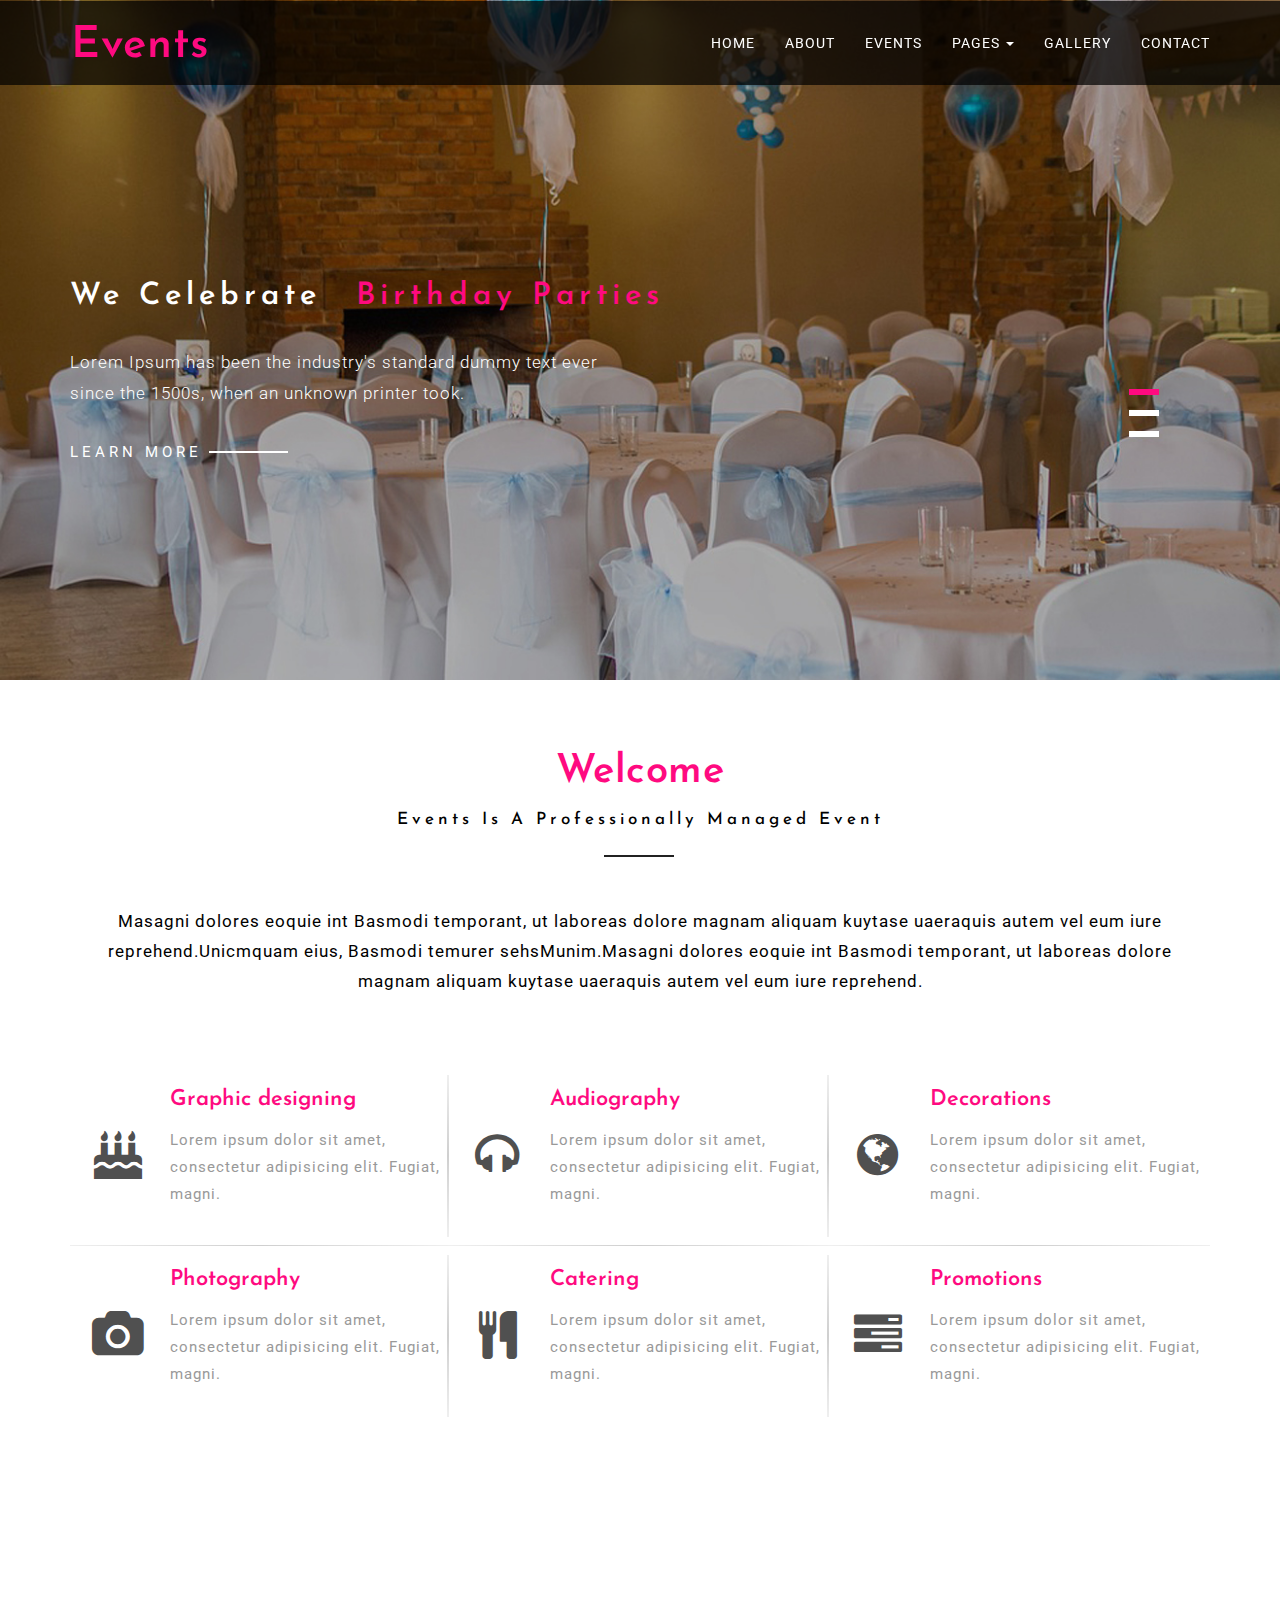
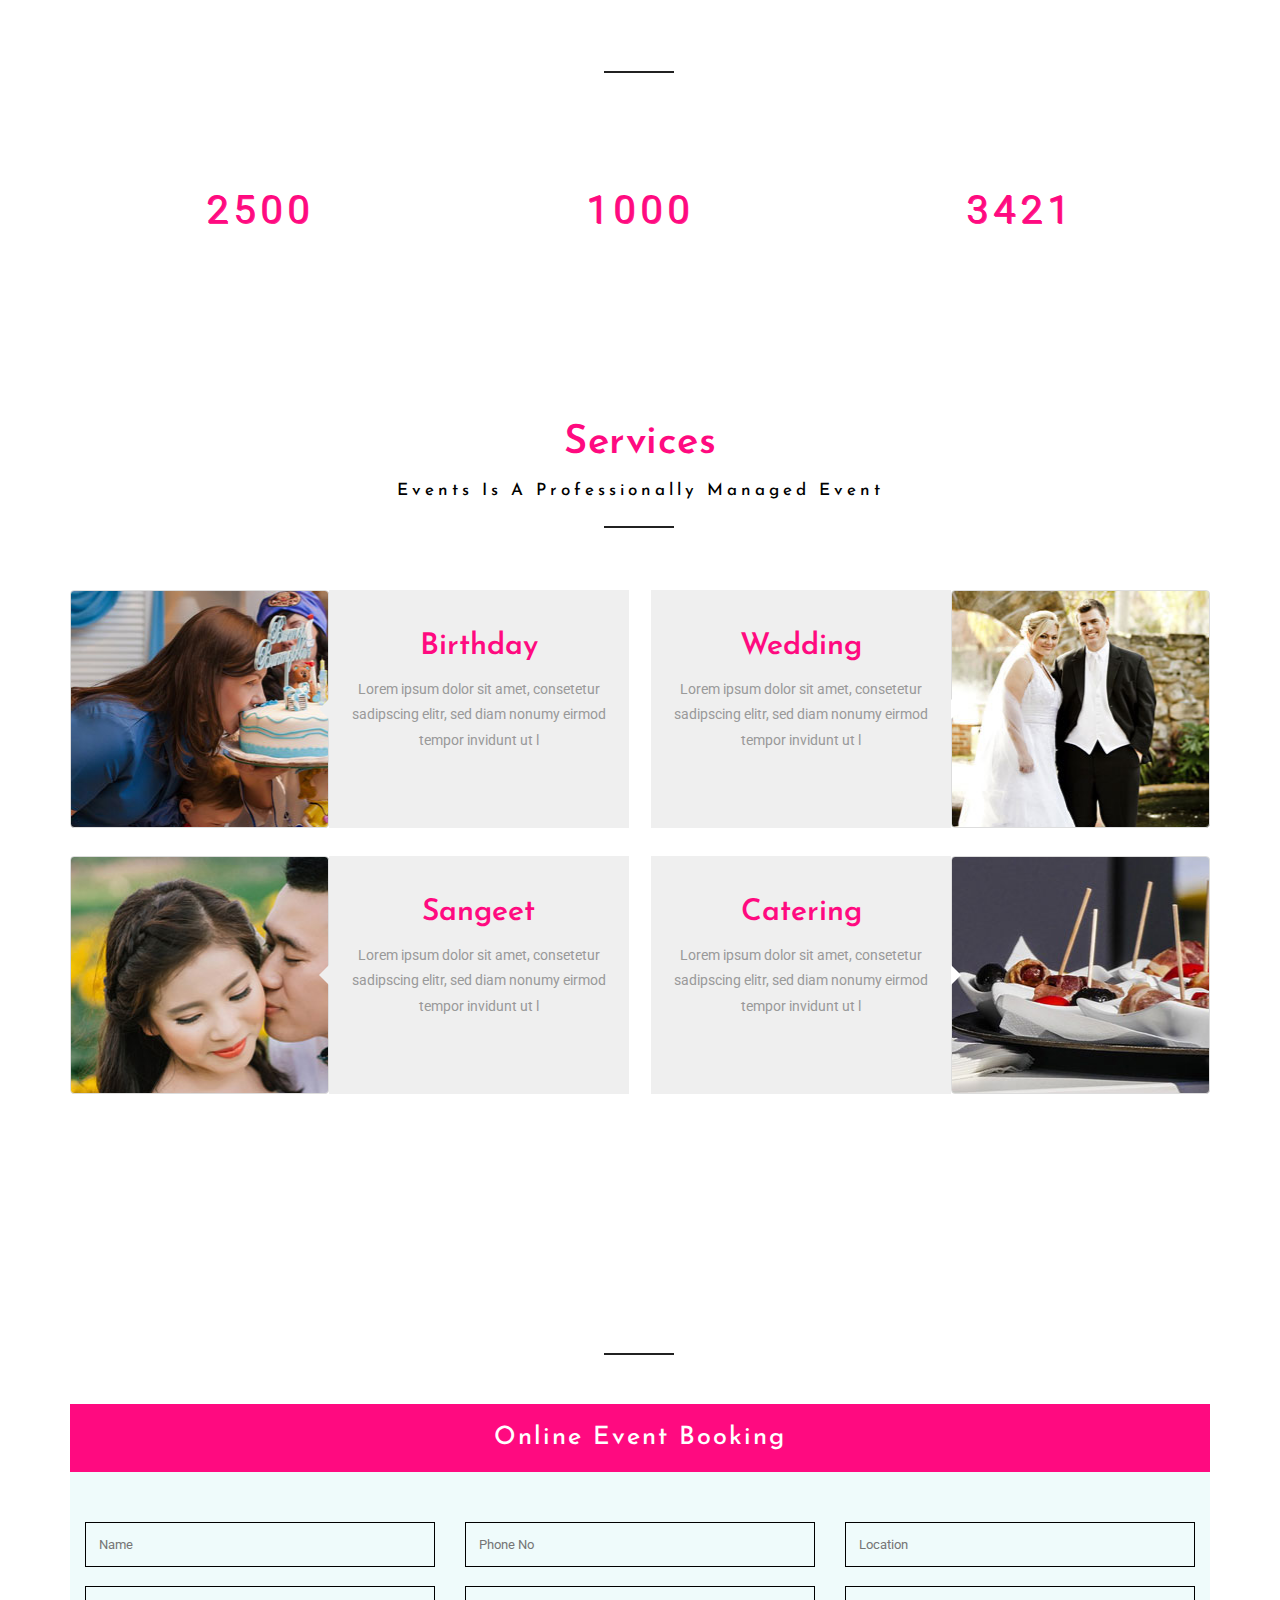
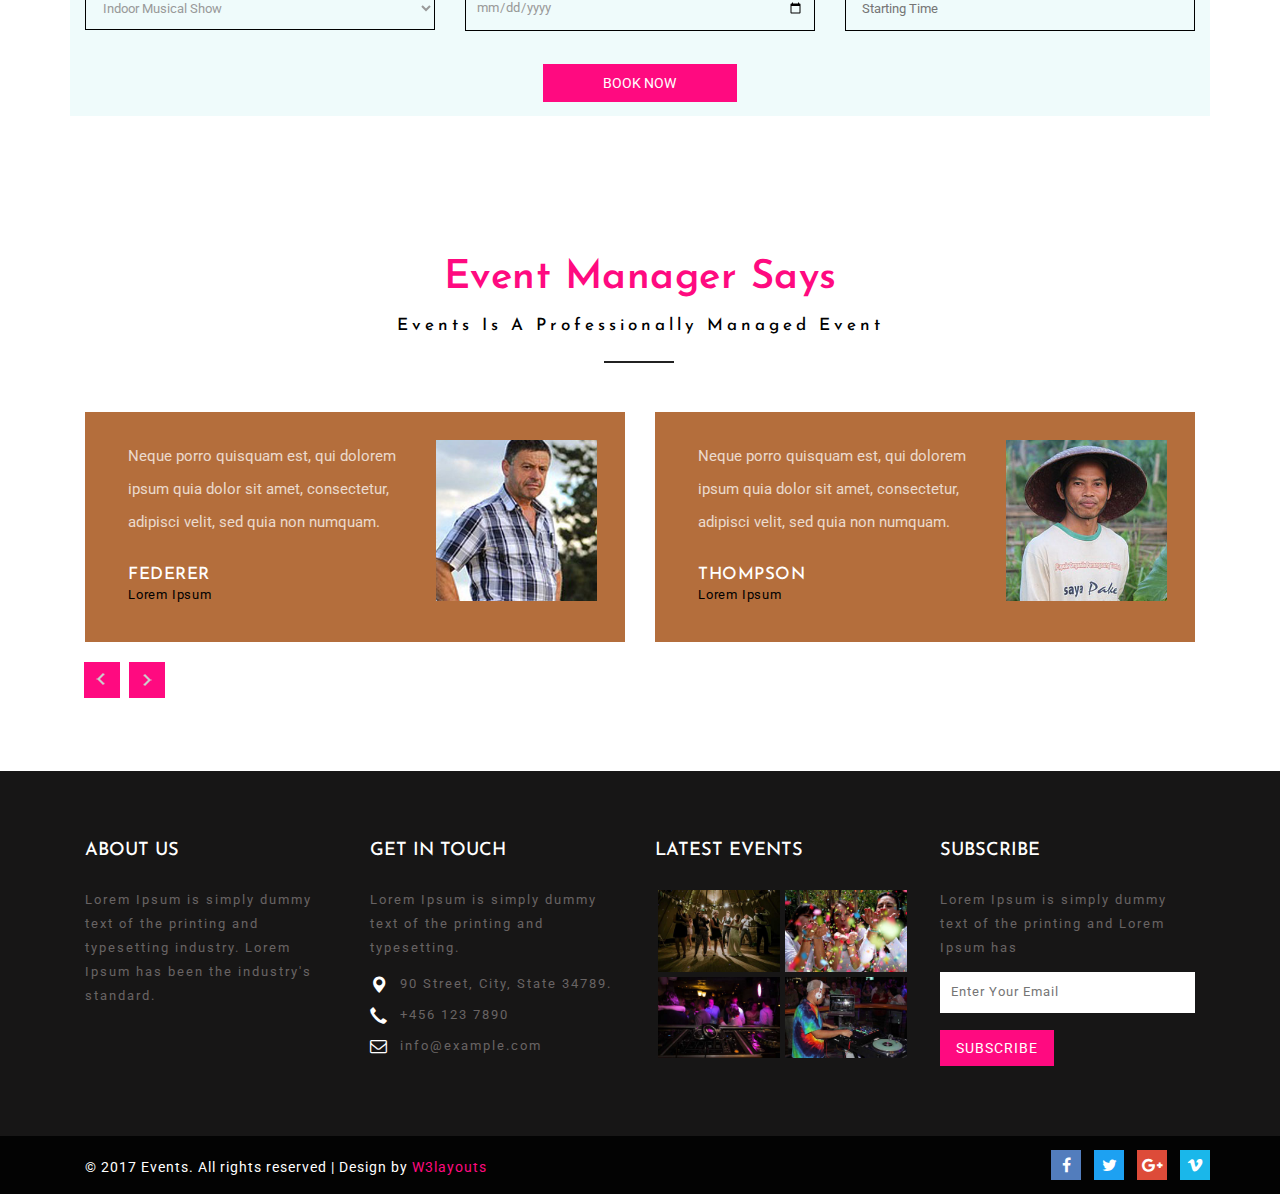
==== EventManagementApplicationFinal/src/main/webapp/index.html @ 26f6d0ba "New Project" ====
<!--
Author: W3layouts
Author URL: http://w3layouts.com
License: Creative Commons Attribution 3.0 Unported
License URL: http://creativecommons.org/licenses/by/3.0/
-->
<!DOCTYPE html>
<html lang="en" >
<head>
<title>Events a Wedding Category Bootstrap Responsive website Template | Home :: w3layouts</title>
<meta name="viewport" content="width=device-width, initial-scale=1">
<meta http-equiv="Content-Type" content="text/html; charset=utf-8" />
<meta name="keywords" content="Events Responsive web template, Bootstrap Web Templates, Flat Web Templates, Android Compatible web template, 
	SmartPhone Compatible web template, free WebDesigns for Nokia, Samsung, LG, Sony Ericsson, Motorola web design" />
<script type="application/x-javascript"> addEventListener("load", function() { setTimeout(hideURLbar, 0); }, false); function hideURLbar(){ window.scrollTo(0,1); } </script>
<!-- Custom Theme files -->
<link href="css/bootstrap.css" type="text/css" rel="stylesheet" media="all">
<link href="css/style.css" type="text/css" rel="stylesheet" media="all">  
<link href="css/font-awesome.css" rel="stylesheet">		<!-- font-awesome icons -->
<!-- //Custom Theme files --> 
<!-- js -->
<script src="js/jquery-2.2.3.min.js"></script>  
<!-- //js -->
<!-- web-fonts -->  
<link href="//fonts.googleapis.com/css?family=Josefin+Sans:300,400,600,700" rel="stylesheet">
<link href="//fonts.googleapis.com/css?family=Roboto" rel="stylesheet">
<!-- //web-fonts -->
</head>

<body id="page-top" data-spy="scroll" data-target=".navbar-fixed-top">  
	<!-- banner -->
	<div id="home" class="w3ls-banner"> 

		<!-- banner-text -->
		<div class="slider">
			<div class="callbacks_container">
				<ul class="rslides callbacks callbacks1" id="slider4">
					<li>
						<div class="w3layouts-banner-top">

							<div class="container">
								<div class="agileits-banner-info">
									<h3>We Celebrate  <span>Birthday Parties</span></h3>
												<p>Lorem Ipsum has been the industry's standard dummy text ever since the 1500s, when an unknown printer took.</p>
									<div class="agileits_w3layouts_more menu__item">
				<a href="#" class="menu__link" data-toggle="modal" data-target="#myModal">Learn More</a>
			</div>
								</div>	
							</div>
						</div>
					</li>
					<li>
						<div class="w3layouts-banner-top w3layouts-banner-top1">
							<div class="container">
								<div class="agileits-banner-info">
									<h3>We Celebrate  <span>Newyear Parties</span></h3>
										<p>Lorem Ipsum has been the industry's standard dummy text ever since the 1500s, when an unknown printer took.</p>
									<div class="agileits_w3layouts_more menu__item">
				<a href="#" class="menu__link" data-toggle="modal" data-target="#myModal">Learn More</a>
			</div>
								</div>	
							</div>
						</div>
					</li>
					<li>
						<div class="w3layouts-banner-top w3layouts-banner-top2">
							<div class="container">
								<div class="agileits-banner-info">
								<h3>We Celebrate  <span>Marriage Functions</span></h3>
										<p>Lorem Ipsum has been the industry's standard dummy text ever since the 1500s, when an unknown printer took.</p>
									<div class="agileits_w3layouts_more menu__item">
											<a href="#" class="menu__link" data-toggle="modal" data-target="#myModal">Learn More</a>
										</div>
								</div>
								
							</div>
						</div>
					</li>
				</ul>
			</div>
			<div class="clearfix"> </div>
			
			<!--banner Slider starts Here-->
		</div>
		 
 
	</div>	
	<!-- //banner --> 
			<!-- header -->
		<div class="header-w3layouts"> 
			<!-- Navigation -->
			<nav class="navbar navbar-default navbar-fixed-top">
				<div class="container">
					<div class="navbar-header page-scroll">
						<button type="button" class="navbar-toggle" data-toggle="collapse" data-target=".navbar-ex1-collapse">
							<span class="sr-only">Events</span>
							<span class="icon-bar"></span>
							<span class="icon-bar"></span>
							<span class="icon-bar"></span>
						</button>
						<h1><a class="navbar-brand" href="index.html">Events</a></h1>
					</div> 
					<!-- Collect the nav links, forms, and other content for toggling -->
					<div class="collapse navbar-collapse navbar-ex1-collapse">
						<ul class="nav navbar-nav navbar-right">
							<!-- Hidden li included to remove active class from about link when scrolled up past about section -->
							<li class="hidden"><a class="page-scroll" href="#page-top"></a>	</li>
							<li><a class="hvr-sweep-to-right" href="index.html">Home</a></li>
							<li><a class="hvr-sweep-to-right" href="about.html">About</a></li>
							<li><a class="hvr-sweep-to-right" href="events.html">Events</a></li>
							<li class="dropdown">
									<a href="#" class="dropdown-toggle hvr-sweep-to-right" data-hover="Pages" data-toggle="dropdown">Pages <b class="caret"></b></a>
									<ul class="dropdown-menu">
										<li><a class="hvr-sweep-to-right" href="icons.html">Icons</a></li>
										<li><a class="hvr-sweep-to-right" href="typography.html">Short Codes</a></li>
									</ul>
							  </li>
							<li><a class="hvr-sweep-to-right" href="gallery.html">Gallery</a></li>
							<li><a class="hvr-sweep-to-right" href="contact.html">Contact</a></li>
						</ul>
					</div>
					<!-- /.navbar-collapse -->
				</div>
				<!-- /.container -->
			</nav>  
		</div>	
		<!-- //header -->
		<!-- ser_agile -->
		<div class="ser_agile">
			<div class="container">
			<h2 class="heading-agileinfo">Welcome<span>Events is a professionally managed Event</span></h2>
			<p>Masagni dolores eoquie int Basmodi temporant, ut laboreas dolore magnam aliquam kuytase uaeraquis autem vel eum iure reprehend.Unicmquam eius, Basmodi temurer sehsMunim.Masagni dolores eoquie int Basmodi temporant, ut laboreas dolore magnam aliquam kuytase uaeraquis autem vel eum iure reprehend.</p>
			<div class="ser_w3l">  
			  <div class="outer-wrapper">
				<div class="inner-wrapper">
				  <div class="icon-wrapper">
					<i class="fa fa-birthday-cake" aria-hidden="true"></i>
				  </div>
				  <div class="content-wrapper">
					<h4>Graphic designing</h4>
					<p>Lorem ipsum dolor sit amet, consectetur adipisicing elit. Fugiat, magni.</p>
				  </div>
				</div>
			  </div>
			  <div class="outer-wrapper">
				<div class="inner-wrapper">
				  <div class="icon-wrapper">
					<i class="fa fa-headphones" aria-hidden="true"></i>
				  </div>
				  <div class="content-wrapper">
					<h4>Audiography</h4>
					<p>Lorem ipsum dolor sit amet, consectetur adipisicing elit. Fugiat, magni.</p>
				  </div>
				</div>
			  </div>
			  <div class="outer-wrapper">
				<div class="inner-wrapper">
				  <div class="icon-wrapper">
					<i class="fa fa-globe" aria-hidden="true"></i>
				  </div>
				  <div class="content-wrapper">
					<h4>Decorations</h4>
					<p>Lorem ipsum dolor sit amet, consectetur adipisicing elit. Fugiat, magni.</p>
				  </div>
				</div>
			  </div>
			  <div class="outer-wrapper">
				<div class="inner-wrapper">
				  <div class="icon-wrapper">
					<i class="fa fa-camera" aria-hidden="true"></i>
				  </div>
				  <div class="content-wrapper">
					<h4>Photography</h4>
					<p>Lorem ipsum dolor sit amet, consectetur adipisicing elit. Fugiat, magni.</p>
				  </div>
				</div>
			  </div>
			  <div class="outer-wrapper">
				<div class="inner-wrapper">
				  <div class="icon-wrapper">
					<i class="fa fa-cutlery" aria-hidden="true"></i>
				  </div>
				  <div class="content-wrapper">
					<h4>Catering</h4>
					<p>Lorem ipsum dolor sit amet, consectetur adipisicing elit. Fugiat, magni.</p>
				  </div>
				</div>
			  </div>
			  <div class="outer-wrapper">
				<div class="inner-wrapper">
				  <div class="icon-wrapper">
					<i class="fa fa-tasks" aria-hidden="true"></i>
				  </div>
				  <div class="content-wrapper">
					<h4>Promotions</h4>
					<p>Lorem ipsum dolor sit amet, consectetur adipisicing elit. Fugiat, magni.</p>
				  </div>
				</div>
			  </div>
			  <div class="clearfix"></div>
			  </div>
			</div>
		</div>
	<!-- //ser_agile -->
<!-- Stats -->
	<div class="stats-agileits">
	<div class="container">
		<h3 class="heading-agileinfo white-w3ls">We Have Something To Be Proud Of<span class="black-w3ls">Events is a professionally managed Event</span></h3>
	</div>
		<div class="stats-info agileits w3layouts">
		<div class="container">
			<div class="col-md-4 col-sm-4agileits w3layouts stats-grid stats-grid-1">
				<i class="fa fa-users" aria-hidden="true"></i>
				<div class="numscroller agileits-w3layouts" data-slno='1' data-min='0' data-max='2500' data-delay='3' data-increment="2">2500</div>
				<div class="stat-info-w3ls">
					<h4 class="agileits w3layouts">Happy Clients</h4>
				</div>
			</div>
			<div class="col-md-4 col-sm-4 agileits w3layouts stats-grid stats-grid-2">
				<i class="fa fa-lightbulb-o" aria-hidden="true"></i>
				<div class="numscroller agileits-w3layouts" data-slno='1' data-min='0' data-max='1000' data-delay='3' data-increment="2">1000</div>
				<div class="stat-info-w3ls">
					<h4 class="agileits w3layouts">Events</h4>
				</div>
			</div>
			<div class="col-md-4 col-sm-4 stats-grid agileits w3layouts stats-grid-3">
			<i class="fa fa-cog" aria-hidden="true"></i>
				<div class="numscroller agileits-w3layouts" data-slno='1' data-min='0' data-max='3421' data-delay='3' data-increment="2">3421</div>
				<div class="stat-info-w3ls">
					<h4 class="agileits w3layouts">Services</h4>
				</div>
			</div>
			<div class="clearfix"></div>
			</div>
		</div>
	</div>
	<!-- //Stats -->
	
	<!-- showcase_w3layouts -->	
	<div class="showcase_w3layouts">
		<div class="container">
		<h3 class="heading-agileinfo">Services<span>Events is a professionally managed Event</span></h3>
			<div class="our_agile-info">
			<div class="showcase">
				<div class="thumbnail thumbnail--awesome">
					<div class="thumbnail__overlay">
						
					</div>
				</div>
				<div class="desc">
				
					<h4>Birthday</h4>
					<p>Lorem ipsum dolor sit amet, consetetur sadipscing elitr, sed diam nonumy eirmod tempor invidunt ut l
					</p>
				</div>
			</div>
			
			<div class="showcase showcase--inverted">
				<div class="desc">
					
					<h4>Wedding</h4>
					<p>Lorem ipsum dolor sit amet, consetetur sadipscing elitr, sed diam nonumy eirmod tempor invidunt ut l
					</p>
				</div>
				<div class="thumbnail thumbnail--awesome1">
					<div class="thumbnail__overlay">
						
					</div>
				</div>
			</div>
			<div class="showcase">
				<div class="thumbnail thumbnail--awesome2">
					<div class="thumbnail__overlay">
						
					</div>
				</div>
				<div class="desc">
				
					<h4>Sangeet</h4>
					<p>Lorem ipsum dolor sit amet, consetetur sadipscing elitr, sed diam nonumy eirmod tempor invidunt ut l
					</p>
				</div>
			</div>
			<div class="showcase showcase--inverted">
				<div class="desc">
					
					<h4>Catering</h4>
					<p>Lorem ipsum dolor sit amet, consetetur sadipscing elitr, sed diam nonumy eirmod tempor invidunt ut l
					</p>
				</div>
				<div class="thumbnail thumbnail--awesome3">
					<div class="thumbnail__overlay">
					
					</div>
				</div>
			</div>
			<div class="clearfix"></div>
			</div>
		</div>
	</div>
<!-- //showcase_w3layouts -->	
<section class="about_agile">
		<div class="container">	
					<h3 class="heading-agileinfo white-w3ls">Event Booking<span class="black-w3ls">Events is a professionally managed Event</span></h3>
			<div class="about-grids">
				
				<div class="abt-rt-grid">
					<div class="w3ls-grid-head text-center">
						<h3>online event booking </h3>
					</div>
					<div class="abt-form text-center">
						<form action="addEvent">
							<div class="col-sm-4 col-xs-4 w3ls-lt-form">
								<div class="w3ls-pr">
								<input type="text" placeholder="Name" name=ename>
									<select class="sel"  name=etype>
										<option value="Indoor Musical Show">Indoor Musical Show</option>
										<option value="Formal Parties">Formal Parties</option>
										<option value="Birthday Parties">Birthday Parties</option>
										<option value="MeetUps">MeetUps</option>
										<option value="Outdoor Musical Show">Outdoor Musical Show</option>
										<option value="Conference">Conference</option>
										<option value="DJ parties">DJ parties</option>
									</select>
									
								</div>
							</div>
							<div class="col-sm-4 col-xs-4 w3ls-lt-form">
								<div class="w3ls-pr">
									<input type="tel" name=ephoneNo placeholder="Phone no" required="required">
									<input type="date" name=edate required="required" placeholder="Select Date">
									
								</div>
							</div>
							<div class="col-sm-4 col-xs-4 w3ls-lt-form">
								<div class="w3ls-pr">
									<input type="text" name=elocation placeholder="Location" required="required" >
									<input type="text" name=etime required="required"  placeholder=" starting time">
									
								</div>
							</div>
							<div class="clearfix"></div>
							<input type="submit" value="Book Now">

						</form>
					</div>
				</div>
			</div>
		</div>
	</section>
	<!--testimonials-->
<div class="testimonials">
	<div class="container">
		<h3 class="heading-agileinfo">Event Manager Says<span>Events is a professionally managed Event</span></h3>
		<div class="flex-slider">
			<ul id="flexiselDemo1">			
				<li>
					<div class="laptop">
						<div class="col-md-8 team-right">
							<p>Neque porro quisquam est, qui dolorem ipsum quia dolor sit amet, consectetur,
								adipisci velit, sed quia non numquam.</p>
							<div class="name-w3ls">
								<h5>Federer</h5>
								<span>lorem ipsum</span>
							</div>
						</div>
						<div class="col-md-4 team-left">
							<img class="img-responsive" src="images/t1.jpg" alt=" " />
						</div>
						<div class="clearfix"></div>
					</div>
				</li>
				<li>
					<div class="laptop">
						<div class="col-md-8 team-right">
							<p>Neque porro quisquam est, qui dolorem ipsum quia dolor sit amet, consectetur,
								adipisci velit, sed quia non numquam.</p>
							<div class="name-w3ls">
								<h5>Thompson</h5>
								<span>lorem ipsum</span>
							</div>
						</div>
						<div class="col-md-4 team-left">
							<img class="img-responsive" src="images/t2.jpg" alt=" " />
						</div>
						<div class="clearfix"></div>
					</div>
				</li>
			</ul>
			
		</div>

	</div>
</div>
<!--//testimonials-->

<!-- footer-top -->	
	<div class="footer-top">
		<div class="container">
			<div class="col-md-3 foot-left">
				<h3>About Us</h3>
			
				<p>Lorem Ipsum is simply dummy text of the printing and typesetting industry. Lorem Ipsum has been the industry's standard.</p>
			</div>
			<div class="col-md-3 foot-left">
					<h3>Get In Touch</h3>
					<p>Lorem Ipsum is simply dummy text of the printing and typesetting.</p>
				
						<div class="contact-btm">
							<span class="glyphicon glyphicon-map-marker" aria-hidden="true"></span>
							<p>90 Street, City, State 34789.</p>
						</div>
						<div class="contact-btm">
							<span class="glyphicon glyphicon-earphone" aria-hidden="true"></span>
							<p>+456 123 7890</p>
						<div class="contact-btm">
						</div>
							<span class="fa fa-envelope-o" aria-hidden="true"></span>
							<p><a href="mailto:example@email.com">info@example.com</a></p>
						</div>
						<div class="clearfix"></div>

			</div>
			<div class="col-md-3 foot-left">
				<h3>Latest Events</h3>
				<ul>
					<li><a href="#" data-toggle="modal" data-target="#myModal"><img src="images/g1.jpg" alt="" class="img-responsive"></a></li>
					<li><a href="#" data-toggle="modal" data-target="#myModal"><img src="images/g2.jpg" alt="" class="img-responsive"></a></li>
					<li><a href="#" data-toggle="modal" data-target="#myModal"><img src="images/g3.jpg" alt="" class="img-responsive"></a></li>
					<li><a href="#" data-toggle="modal" data-target="#myModal"><img src="images/g4.jpg" alt="" class="img-responsive"></a></li>
				</ul>
				<div class="clearfix"></div>
			</div>
			<div class="col-md-3 foot-left">
			<h3>Subscribe</h3>
			<p>Lorem Ipsum is simply dummy text of the printing and Lorem Ipsum has </p>
			<form action="#" method="post">	
					<input type="email" Name="Enter Your Email" placeholder="Enter Your Email" required="">
				<input type="submit" value="Subscribe">
			</form>
			</div>
				<div class="clearfix"></div>
		</div>
	</div>
<!-- /footer-top -->							

<!-- footer -->
			<div class="copy-right">
				<div class="container">
				<div class="col-md-6 col-sm-6 col-xs-6 copy-right-grids">
						<div class="copy-left">
						<p>&copy; 2017 Events. All rights reserved | Design by <a href="http://w3layouts.com/">W3layouts</a></p>
						</div>
					</div>
				<div class="col-md-6 col-sm-6 col-xs-6 top-middle">
						<ul>
							<li><a href="#"><i class="fa fa-facebook"></i></a></li>
							<li><a href="#"><i class="fa fa-twitter"></i></a></li>
							<li><a href="#"><i class="fa fa-google-plus"></i></a></li>
							<li><a href="#"><i class="fa fa-vimeo"></i></a></li>
						</ul>
					</div>
					<div class="clearfix"></div>
					</div>
			</div>
			
<!-- //footer -->
<!-- bootstrap-modal-pop-up -->
	<div class="modal video-modal fade" id="myModal" tabindex="-1" role="dialog" aria-labelledby="myModal">
		<div class="modal-dialog" role="document">
			<div class="modal-content">
				<div class="modal-header">
					Events
					<button type="button" class="close" data-dismiss="modal" aria-label="Close"><span aria-hidden="true">&times;</span></button>						
				</div>
					<div class="modal-body">
						<img src="images/g8.jpg" alt=" " class="img-responsive" />
						<p>Ut enim ad minima veniam, quis nostrum 
							exercitationem ullam corporis suscipit laboriosam, 
							nisi ut aliquid ex ea commodi consequatur? Quis autem 
							vel eum iure reprehenderit qui in ea voluptate velit 
							esse quam nihil molestiae consequatur, vel illum qui 
							dolorem eum fugiat quo voluptas nulla pariatur.
							<i>" Quis autem vel eum iure reprehenderit qui in ea voluptate velit 
								esse quam nihil molestiae consequatur.</i></p>
					</div>
			</div>
		</div>
	</div>
<!-- //bootstrap-modal-pop-up --> 
<a href="#" id="toTop" style="display: block;"> <span id="toTopHover" style="opacity: 1;"> </span></a>

<script src="js/jquery-2.2.3.min.js"></script> 
	
<!-- skills -->

						<script src="js/responsiveslides.min.js"></script>
			<script>
						// You can also use "$(window).load(function() {"
						$(function () {
						  // Slideshow 4
						  $("#slider4").responsiveSlides({
							auto: true,
							pager:true,
							nav:false,
							speed: 500,
							namespace: "callbacks",
							before: function () {
							  $('.events').append("<li>before event fired.</li>");
							},
							after: function () {
							  $('.events').append("<li>after event fired.</li>");
							}
						  });
					
						});
			</script>
			<script>
								// You can also use "$(window).load(function() {"
								$(function () {
								  // Slideshow 4
								  $("#slider3").responsiveSlides({
									auto: true,
									pager:false,
									nav:true,
									speed: 500,
									namespace: "callbacks",
									before: function () {
									  $('.events').append("<li>before event fired.</li>");
									},
									after: function () {
									  $('.events').append("<li>after event fired.</li>");
									}
								  });
							
								});
							 </script>

<!-- start-smoth-scrolling -->
<!-- OnScroll-Number-Increase-JavaScript -->
	<script type="text/javascript" src="js/numscroller-1.0.js"></script>
<!-- //OnScroll-Number-Increase-JavaScript -->
<!--flexiselDemo1 -->
 <script type="text/javascript">
							$(window).load(function() {
								$("#flexiselDemo1").flexisel({
									visibleItems: 2,
									animationSpeed: 1000,
									autoPlay: true,
									autoPlaySpeed: 3000,    		
									pauseOnHover: true,
									enableResponsiveBreakpoints: true,
									responsiveBreakpoints: { 
										portrait: { 
											changePoint:480,
											visibleItems: 1
										}, 
										landscape: { 
											changePoint:640,
											visibleItems: 1
										},
										tablet: { 
											changePoint:991,
											visibleItems: 1
										}
									}
								});
								
							});
			</script>
			<script type="text/javascript" src="js/jquery.flexisel.js"></script>
<!--//flexiselDemo1 -->

<script type="text/javascript" src="js/move-top.js"></script>
<script type="text/javascript" src="js/easing.js"></script>
<script type="text/javascript">
	jQuery(document).ready(function($) {
		$(".scroll").click(function(event){		
			event.preventDefault();
			$('html,body').animate({scrollTop:$(this.hash).offset().top},1000);
		});
	});
</script>
<!-- start-smoth-scrolling -->
	<script src="js/bootstrap.js"></script>
<!-- //for bootstrap working -->
<!-- here stars scrolling icon -->
	<script type="text/javascript">
		$(document).ready(function() {
			/*
				var defaults = {
				containerID: 'toTop', // fading element id
				containerHoverID: 'toTopHover', // fading element hover id
				scrollSpeed: 1200,
				easingType: 'linear' 
				};
			*/
								
			$().UItoTop({ easingType: 'easeOutQuart' });
								
			});
	</script>
<!-- //here ends scrolling icon -->
</body>
</html>
---- EventManagementApplicationFinal/src/main/webapp/css/style.css ----
/*--
Author: W3layouts
Author URL: http://w3layouts.com
License: Creative Commons Attribution 3.0 Unported
License URL: http://creativecommons.org/licenses/by/3.0/
--*/
body{
	margin:0;
	
font-family: 'Roboto', sans-serif;
	background: #fff;  
}
body a{
	transition: 0.5s all;
	-webkit-transition: 0.5s all;
	-moz-transition: 0.5s all;
	-o-transition: 0.5s all;
	-ms-transition: 0.5s all;
	text-decoration:none;
	outline:none;
}
h1,h2,h3,h4,h5,h6{
	margin:0;
font-family: 'Josefin Sans', sans-serif;

}
p{
	margin:0;
}
ul,label{
	margin:0;
	padding:0;
}
body a:hover{
	text-decoration:none;
}
body a:focus {
    outline: none;
	text-decoration:none;
}
/*-- banner --*/ 
.w3ls-banner{
	position: relative;
}   
/*-- header --*/ 
.navbar-brand {
    padding: 6px 16px;
	line-height: 44px;
}
.navbar {
    margin-bottom: 0px;
}
h1 a.navbar-brand {
    font-size: 44px;
    color: #ff0a80 !important;
    text-transform: capitalize;
    letter-spacing: 1px;
    font-family: 'Josefin Sans', sans-serif;
    font-weight: 600;
}
nav.navbar.navbar-default.navbar-fixed-top {
  background: rgba(0, 0, 0, 0.71);
    border: none;
    padding: 1.2em 1em;
	-webkit-transition:.5s all;
	-moz-transition:.5s all; 
	transition:.5s all;
}
ul.nav.navbar-nav.navbar-right {
    margin-top: 5px;
}
.navbar-default .navbar-nav > li > a {
      color: #fff;
    font-size: 1em;
    font-weight: 400;
    letter-spacing: 1px;
    text-transform: uppercase;
}
.navbar-default .navbar-nav > .active > a, .navbar-default .navbar-nav > .active > a:hover, .navbar-default .navbar-nav > .active > a:focus {
    color:#fff;
    background-color:#ff0a80;
}
.navbar-default .navbar-nav > li > a:hover, .navbar-default .navbar-nav > li > a:focus {
    color:#ffffff;
    background-color:transparent;
}
nav.navbar.navbar-default.navbar-fixed-top.top-nav-collapse {
    padding: 0;
    background: rgba(0, 0, 0, 0.75);
}
.nav > li > a {
    position: relative;
    display: block;
    padding: 10px 15px!important;
}
.dropdown-menu {
    position: absolute;
    top: 115%;
    left: 0;
    z-index: 1000;
    display: none;
    float: left;
    min-width: 105px;
    padding: 5px 0;
    margin: 2px 0 0;
    font-size: 14px;
    text-align: left;
    list-style: none;
    background-color: rgba(2, 2, 2, 0.58);
    -webkit-background-clip: padding-box;
    background-clip: padding-box;
    border: 1px solid #ccc;
    border: 1px solid rgba(0, 0, 0, .15);
    border-radius: 0!important;
    -webkit-box-shadow: 0 6px 12px rgba(0, 0, 0, .175);
    box-shadow: 0 6px 12px rgba(0, 0, 0, .175);
}
ul.dropdown-menu li {
    padding: 5px 0;
}
ul.dropdown-menu li:nth-child(2){
	border-bottom:none;
}
ul.dropdown-menu li a {
    color: #f9f9f9!important;
}
ul.dropdown-menu li a:hover {
	color: #FFFFFF !important;
	background:none;
}
/* Sweep To Right */
.hvr-sweep-to-right {
  display: inline-block;
  vertical-align: middle;
  -webkit-transform: perspective(1px) translateZ(0);
  transform: perspective(1px) translateZ(0);
  box-shadow: 0 0 1px transparent;
  position: relative;
  -webkit-transition-property: color;
  transition-property: color;
  -webkit-transition-duration: 0.3s;
  transition-duration: 0.3s;
}
.hvr-sweep-to-right:before {
  content: "";
  position: absolute;
  z-index: -1;
  top: 0;
  left: 0;
  right: 0;
  bottom: 0;
  background: #ff0a80;
  -webkit-transform: scaleX(0);
  transform: scaleX(0);
  -webkit-transform-origin: 0 50%;
  transform-origin: 0 50%;
  -webkit-transition-property: transform;
  transition-property: transform;
  -webkit-transition-duration: 0.3s;
  transition-duration: 0.3s;
  -webkit-transition-timing-function: ease-out;
  transition-timing-function: ease-out;
}
.hvr-sweep-to-right:hover, .hvr-sweep-to-right:focus, .hvr-sweep-to-right:active {
  color: white;
}
.hvr-sweep-to-right:hover:before, .hvr-sweep-to-right:focus:before, .hvr-sweep-to-right:active:before {
  -webkit-transform: scaleX(1);
  transform: scaleX(1);
}

/*-- //header --*/ 
/*--//ser_agile--*/
.container .outer-wrapper {
  float: left;
  width: 33.33%;
  height: 180px;
  position: relative;

}
.container .outer-wrapper:nth-child(1):before,.container .outer-wrapper:nth-child(2):before,.container .outer-wrapper:nth-child(3):before {
  position: absolute;
  display: block;
  width: 100%;
  height: 1px;
  bottom: 0px;
  left: 0;
  background: linear-gradient(90deg, #efefef, #cfcfcf, #efefef);
  content: "";
  z-index: 45;
}
.container .outer-wrapper:nth-child(1):after,.container .outer-wrapper:nth-child(2):after,.container .outer-wrapper:nth-child(4):after,.container .outer-wrapper:nth-child(5):after {
  display: block;
  position: absolute;
  width: 2px;
  height: 90%;
  background: linear-gradient(#efefef, #cfcfcf, #efefef);
  top: 50%;
  transform: translate(-50%, -50%);
  right: 0;
  content: "";
  z-index: 40;
}
.container .outer-wrapper:hover:after, .container .outer-wrapper:hover:before {
  display: none;
}
.container .outer-wrapper:hover .inner-wrapper {
  background: linear-gradient(#202426 10%, #202426 70%);
  width: 100%;
  height: 100%;
  z-index: 50;
  box-shadow: 0px 3px 18px rgba(0, 0, 0, 0.27);
  color: #fff;
}
.container .outer-wrapper .inner-wrapper {
  position: absolute;
  top: 50%;
  left: 50%;
  transform: translate(-50%, -50%);
  width: 100%;
  height: 100%;
  overflow: hidden;
  z-index: 40;
  color: #505050;
  font-size: 24px;
  text-align: center;
  box-shadow: 0px 0px 0px transparent;
  display: flex;
  align-items: center;
  cursor: pointer;
}
.container .outer-wrapper .inner-wrapper .icon-wrapper {
  width: 50%;
  text-align: center;
}
.container .outer-wrapper .inner-wrapper .icon-wrapper i {
  font-size: 48px;
}
.container .outer-wrapper .inner-wrapper .content-wrapper {
  text-align: left;
  padding: 5px;
}
.container .outer-wrapper .inner-wrapper .content-wrapper p {
  margin: 0;
}
.container .outer-wrapper .inner-wrapper .content-wrapper h4 {
    font-size: 22px;
    font-weight: 600;
    margin-bottom: 5px;
    color: #ff0a80;
}
.container .outer-wrapper .inner-wrapper .content-wrapper p {
    font-size: 15px;
    line-height: 1.8em;
    margin: 1em 0;
    color: #999;
    text-align: left;
}
.ser_agile {
    padding: 5em 0;
}
.ser_w3l,.our_agile-info {
    margin-top: 5em;
}
/*--//ser_agile--*/
/*--showcase--*/
.showcase {
    position: relative;
    width: 49%;
    float: left;
    height: 17em;
    margin: 1em auto;
    overflow: hidden;
    background: transparent;
}
.showcase.showcase--inverted {
    margin-left: 2%;
}
.showcase h4 {
    font-size: 30px;
    font-weight: 600;
    color: #ff0a80;
}
.showcase p {
    font-size: 14px;
    line-height: 1.8em;
    margin: 1em 0;
	color: #999999;
}
.thumbnail {
  position: absolute;
  height: 100%;
  top: 0;
  left: 0;
  right: 300px;
  z-index: 1;
  background: #293853;
  background-position: 50% 50%;
  background-size: cover;
  transition: right 250ms ease, left 250ms ease;
  padding:0;
}

.thumbnail--awesome {
     background: url(../images/b1.jpg) no-repeat 0px 0px;
}
.thumbnail--awesome1 {
     background: url(../images/b2.jpg) no-repeat 0px 0px;
}
.thumbnail--awesome2 {
     background: url(../images/b3.jpg) no-repeat 0px 0px;
}
.thumbnail--awesome3 {
     background: url(../images/b4.jpg) no-repeat 0px 0px;
}
.thumbnail__overlay {
  position: relative;
  padding-top: 8em;
  height: 100%;
  background: rgba(0, 0, 0, 0.4);
  text-align: center;
  opacity: 0;
  transition: opacity 250ms ease;
}

.desc {
  position: absolute;
  width: 300px;
  height: 100%;
  top: 0;
  right: 0;
  padding:40px 20px;
  z-index: 2;
  background: #efefef;
  text-align: center;
  transition: background 250ms ease, color 250ms, width 250ms ease, padding 250ms ease;
}
.desc:after {
  display: block;
  width: 0;
  height: 0;
  position: absolute;
  top: 50%;
  left: -20px;
  margin-top: -10px;
  border-style: solid;
  border-width: 10px;
  border-color: transparent #efefef transparent transparent;
  content: "";
  transition: border-color 250ms;
}

.showcase:hover .thumbnail {
  right: 325px;
  left: -25px;
}
.showcase:hover .thumbnail__overlay {
  opacity: 1;
}
.showcase:hover .desc {
  width: 350px;
  padding-left: 45px;
  padding-right: 45px;
  background: #202426;
  color: #fff;
}
.showcase:hover .desc:after {
  border-color: transparent #202426 transparent transparent;
}

.showcase--inverted .thumbnail {
  right: 0;
  left: 300px;
}

.showcase--inverted .desc {
  left: 0;
  right: auto;
}
.showcase--inverted .desc:after {
  left: auto;
  right: -20px;
  border-color: transparent transparent transparent #fff;
}

.showcase--inverted:hover .thumbnail {
  left: 325px;
  right: -25px;
}
.showcase--inverted:hover .desc:after {
  border-color: transparent transparent transparent #202426;
}

.btn {
  padding: 1em 2em;
  border: 0.15em solid #fff;
  color: #fff;
  text-decoration: none;
  font-weight: 700;
  transition: background 250ms;
}
.btn:hover {
  background: rgba(0, 0, 0, 0.6);
}
.showcase_w3layouts {
    padding: 5em 0;
}
/*--showcase--*/
.heading-agileinfo {
    font-weight: 600;
    letter-spacing: .5px;
    font-size: 40px;
    margin-bottom: 1.9em;
    text-align: center;
    color: #ff0a80;
    text-transform: capitalize;
    position: relative;
}
.heading-agileinfo span {
    display: block;
    font-size: 17px!important;
    margin-top: 1em;
    letter-spacing: 4px;
    text-transform: capitalize;
    color: #000000;
    font-weight: 500;
}
.heading-agileinfo span:after {
    content: '';
    background: #212121;
    height: 2px;
    width: 70px;
    position: absolute;
    top: 132%;
    right: 47%;
}
.ser_agile p {
    font-size: 17px;
    color: #000;
    line-height: 30px;
    letter-spacing: 1px;
    text-align: center;
}
/*-- Stats --*/
.stats-agileits {
    background: url(../images/22.jpg)no-repeat;
	background-size:cover;
	background-attachment:fixed;
	padding:5em 0;
}
.stats-grid:nth-child(3),.stats-grid:nth-child(4){
    margin-bottom: 0em!important;
}
.numscroller {
    font-size: 40px;
    margin: 0;
    color: #ff0a80;
    text-shadow: 1px 1px rgba(255, 10, 128, 0.9);
    letter-spacing: 5px;
}
.stats-grid h4 {
    font-size: 20px;
    font-weight: 700;
    margin-top: 1em;
	color:#fff;
}
.black-w3ls {
    color: #fff!important;
}
.w3layouts.stats-grid {
    text-align: center;
}
.w3layouts.stats-grid i {
    color: #fff;
    font-size: 40px;
    margin-bottom: 20px;
}
/*-- //Stats --*/
/*-- about --*/
.about_agile {
	 background: url(../images/4.jpg)no-repeat;
	background-size:cover;
	background-attachment:fixed;
	padding:5em 0;
}

.about-grids {
	margin-top: 4em;
	background: #effbfb;
	
}

.agile_secives h3 {
	color: #fff;
	text-shadow: 3px 3px 2px #1f1d1d;
}

.abt-lt-grid {
	background: #ef8a09;
	padding: 3em 2em 5em;
}

.abt-lt-grid h4 {
	font-size: 1.5em;
	color: #ffffff;
	letter-spacing: 2px;
	text-transform: uppercase;
	margin: 1em 0;
}

.abt-lt-grid p {
	font-size: 0.9em;
	letter-spacing: 2px;
	color: #fff;
	margin: 1em 0;
}

.abt-lt-grid p i {
	color: #000;
	padding: 0 0.5em 0 0;
}

p.ma-p {
	color: #212121;
}

.w3ls-grid-head h6 {
	font-size: 0.9em;
	text-transform: capitalize;
	letter-spacing: 2px;
	margin: 2em 0 0 0;
	color: #f99104;
}
.w3ls-grid-head h3 {
    font-size: 1.8em;
    text-transform: capitalize;
    letter-spacing: 2px;
    margin: 0em 0 2em;
    padding: 20px 0;
    background: #ff0a80;
    color: #fff;
}
.w3ls-pr input[type="text"],
.w3ls-pr input[type="tel"],
.w3ls-pr input[type="time"],
.w3ls-pr input[type="email"] {
	background: none;
	border: solid 1px #000;
	width: 100%;
	outline: none;
	padding: 1em;
	font-size: .9em;
	color: #999;
	margin-bottom: 1.5em;
	text-transform: capitalize;
}
select.sel{
	background: none;
	border: solid 1px #000;
	width: 100%;
	outline: none;
	padding: 1em;
	font-size: .9em;
	color: #999;
	margin-bottom: 1.5em;
	text-transform: capitalize;
}
.w3ls-pr input[type="date"] {
	background: none;
	border: solid 1px #000;
	width: 100%;
	outline: none;
	padding: 0.9em 0.8em;
	font-size: .9em;
	color: #999;
	margin-bottom: 1.5em;
}

.w3ls-pr input[type="time"] {
	background: none;
	border: solid 1px #000;
	width: 100%;
	outline: none;
	padding: 0.9em 0.8em;
	font-size: .9em;
	color: #999;
	margin-bottom: 1.5em;
}
.abt-form input[type="submit"] {
    color: #fff;
    font-size: 1em;
    padding: .5em 1em;
    border: solid 2px #ff0a80;
    text-align: center;
    text-decoration: none;
    text-transform: uppercase;
    background: #ff0a80;
    outline: none;
    width: 17%;
    transition: 0.5s all;
    -webkit-transition: 0.5s all;
    -moz-transition: 0.5s all;
    -o-transition: 0.5s all;
    -ms-transition: 0.5s all;
    margin: 1em 0;
}

.abt-form input[type="submit"]:hover {
	background: #000;
	border: solid 2px #000;
}
/*-- //about --*/
.top-middle li {
	display: inline-block;
}

.top .top-left,
.top .top-middle,
.top .top-right {
	padding: 0px;
}

.top-header {
	background: #000;
	padding: 15px 0;
}

.top-right {
	text-align: right;
	float: right;
}

.top-middle {
	text-align: right;
	padding: 0;
}

.top-left p {
	color: #fff;
	font-size: 15px;
	margin-top: 3px;
	letter-spacing: 1px;
}

.top-left i.fa.fa-map-marker {
	margin-right: 7px;
	color: #ffffff;
	font-size: 20px;
}

.top-right a {
	margin-left: 25px;
	color: #fff;
	background: none;
	padding: 5px 13px;
	font-size: 14px;
	font-weight: 600;
	line-height: 30px;
	letter-spacing: 1px;
	border: 1px solid #f99104;
	background: #f99104;
}

.top-right a:hover {
	color: #f99104;
	background: none;
}

span {
	color: #000;
}

.top-middle li {
	margin-left: 10px;
}

.top-middle .fa-facebook {
	font-size: 16px;
	text-align: center;
	line-height: 29px;
	width: 30px;
	height: 30px;
	color: #ffffff;
	border: 1px solid #527dbd;
	background: #527dbd;
	transition: 0.5s all;
	-webkit-transition: 0.5s all;
	-moz-transition: 0.5s all;
	-o-transition: 0.5s all;
	-ms-transition: 0.5s all;
}

.top-middle .fa-facebook:hover {
	background: none;
	color: #527dbd;
}

.top-middle .fa-twitter {
	font-size: 16px;
	text-align: center;
	line-height: 29px;
	width: 30px;
	height: 30px;
	color: #ffffff;
	border: 1px solid #1da1f2;
	background: #1da1f2;
	transition: 0.5s all;
	-webkit-transition: 0.5s all;
	-moz-transition: 0.5s all;
	-o-transition: 0.5s all;
	-ms-transition: 0.5s all;
}

.top-middle .fa-twitter:hover {
	background: none;
	color: #1da1f2;
}

.top-middle .fa-google-plus {
	font-size: 16px;
	text-align: center;
	line-height: 29px;
	width: 30px;
	height: 30px;
	color: #ffffff;
	border: 1px solid #dd4b39;
	background: #dd4b39;
	transition: 0.5s all;
	-webkit-transition: 0.5s all;
	-moz-transition: 0.5s all;
	-o-transition: 0.5s all;
	-ms-transition: 0.5s all;
}

.top-middle .fa-google-plus:hover {
	background: none;
	color: #dd4b39;
}

.top-middle .fa-vimeo {
	font-size: 16px;
	text-align: center;
	line-height: 29px;
	width: 30px;
	height: 30px;
	color: #ffffff;
	border: 1px solid #1ab7ea;
	background: #1ab7ea;
	transition: 0.5s all;
	-webkit-transition: 0.5s all;
	-moz-transition: 0.5s all;
	-o-transition: 0.5s all;
	-ms-transition: 0.5s all;
}

.top-middle .fa-vimeo:hover {
	background: none;
	color: #1ab7ea;
}

/*-- banner-text --*/ 
.header-w3layouts{
    position: absolute;
    top: 0;
    z-index: 99;
    text-align: center;
    left: 0;
    width: 100%;
}
.agileits-banner-info h3 {
    color: #fff;
    font-size: 3em;
    margin: 0;
    letter-spacing: 3px;
    font-weight: 600;
}
.agileits-banner-info h3 span {
    padding: 0 20px;
	color:#ff0a80;
}
.agileits-banner-info {
        text-align: left;
    padding: 24em 0 0em;
}
.agileits-banner-info p {
    color: #fff;
    font-size: 1.2em;
    line-height: 1.8em;
    letter-spacing: 1px;
    margin: 2em 0;
    font-weight: 300;
    width: 50%;
}
.agileits_w3layouts_more{
	position:relative;
}
.agileits_w3layouts_more a{
	font-size:15px;
    color: #fff;
    text-decoration: none;
    text-transform: uppercase;
    letter-spacing: 4px;
    position: relative;
}
.agileits_w3layouts_more a:focus{
	outline:none;
}
.agileits_w3layouts_more a:hover{
	color:#fff;
}
.agileits_w3layouts_more a:before,.agileits_w3layouts_more a:after{
	content: '';
    background: #fff;
    width:60%;
    height: 2px;
    position: absolute;
    left: 105%;
    top: 46%;
}
.agileits_w3layouts_more a:after{
	-webkit-transition-delay: 0.4s;
    transition-delay: 0.4s;
	    -webkit-transform: scale3d(0, 1, 1);
    transform: scale3d(0, 1, 1);
    -webkit-transform-origin: center left;
    transform-origin: center left;
    -webkit-transition: transform 0.4s cubic-bezier(0.22, 0.61, 0.36, 1);
    transition: transform 0.4s cubic-bezier(0.22, 0.61, 0.36, 1);
}
.agileits_w3layouts_more a:hover::before, .agileits_w3layouts_more a:hover::after {
    -webkit-transform: scale3d(1, 1, 1);
    transform: scale3d(1, 1, 1);
    -webkit-transition-delay: 0s;
    transition-delay: 0s;
}
.agileits_w3layouts_more a::after {
   background: #ff0a80;
}
/*-- //banner-text --*/
.w3ls-banner-1 {
    background: url(../images/1.jpg) no-repeat 0px 0px;
    background-size: cover;	
	-webkit-background-size: cover;	
	-moz-background-size: cover;
	-o-background-size: cover;		
	-moz-background-size: cover;
	min-height:350px;
}
/*-- banner-top --*/
.w3layouts-banner-top{
    background: url(../images/1.jpg) no-repeat 0px 0px;
    background-size: cover;	
	-webkit-background-size: cover;	
	-moz-background-size: cover;
	-o-background-size: cover;		
	-moz-background-size: cover;
	min-height:750px;
}
.w3layouts-banner-top1{
	background: url(../images/2.jpg) no-repeat 0px 0px;
    background-size: cover;	
	-webkit-background-size: cover;	
	-moz-background-size: cover;
	-o-background-size: cover;		
	-moz-background-size: cover;
	min-height:750px;
}
.w3layouts-banner-top2{
	background: url(../images/3.jpg) no-repeat 0px 0px;
    background-size: cover;	
	-webkit-background-size: cover;	
	-moz-background-size: cover;
	-o-background-size: cover;		
	-moz-background-size: cover;	
	min-height:750px;
}

/*-- //banner-top --*/ 
/*--slider--*/
#slider2,
#slider3 {
  box-shadow: none;
  -moz-box-shadow: none;
  -webkit-box-shadow: none;
  margin: 0 auto;
}
.rslides_tabs li:first-child {
  margin-left: 0;
}
.rslides_tabs .rslides_here a {
  background: rgba(255,255,255,.1);
  color: #fff;
  font-weight: bold;
}
.events {
  list-style: none;
}
.callbacks_container {
  position: relative;
  float: left;
  width: 100%;
}
.callbacks {
  position: relative;
  list-style: none;
  overflow: hidden;
  width: 100%;
  padding: 0;
  margin: 0;
}
.callbacks li {
  position: absolute;
  width: 100%;
}
.callbacks img {
  position: relative;
  z-index: 1;
  height: auto;
  border: 0;
}
.callbacks .caption {
	display: block;
	position: absolute;
	z-index: 2;
	font-size: 20px;
	text-shadow: none;
	color: #fff;
	left: 0;
	right: 0;
	padding: 10px 20px;
	margin: 0;
	max-width: none;
	top: 10%;
	text-align: center;
}

.callbacks_nav {
    position: absolute;
    -webkit-tap-highlight-color: rgba(0,0,0,0);
    top:55%;
    left: 40px;
    opacity: 0.7;
    z-index: 3;
    text-indent: -9999px;
    overflow: hidden;
    text-decoration: none;
    height: 34px;
    width: 34px;
    background: url(../images/left.png) no-repeat 0px 0px;
}
.callbacks_nav.next {
    left: auto;
    background: url(../images/right.png) no-repeat 0px 0px;
    right: -62px;
}
.callbacks_nav.prev {
    left: auto;
    background: url(../images/left.png) no-repeat 0px 0px;
    left: -58px;
}
#slider3-pager a {
  display: inline-block;
}
#slider3-pager span{
  float: left;
}
#slider3-pager span{
	width:100px;
	height:15px;
	background:#fff;
	display:inline-block;
	border-radius:30em;
	opacity:0.6;
}
#slider3-pager .rslides_here a {
  background: #FFF;
  border-radius:30em;
  opacity:1;
}
#slider3-pager a {
  padding: 0;
}
#slider3-pager li{
	display:inline-block;
}
.rslides {
  position: relative;
  list-style: none;
  overflow: hidden;
  width: 100%;
  padding: 0;
}
.rslides li {
  -webkit-backface-visibility: hidden;
  position: absolute;
  display:none;
  width: 100%;
  left: 0;
  top: 0;
}
.rslides li{
  position: relative;
  display:block;
  float: left;
}
.rslides img {
  height: auto;
  border: 0;
  }
.callbacks_tabs {
    list-style: none;
    position: absolute;
    top: 55%;
    left: 87%;
    padding: 0;
    margin: 0;
    display: block;
    z-index: 99;
}
.slider-top span{
	font-weight:600;
}
.callbacks_tabs li {
    display:block;
    margin: 0px 7px;
}
/*----*/
.callbacks_tabs a{
 visibility: hidden;
}
.callbacks_tabs a:after {
    content: "\f111";
    font-size: 0;
    font-family: FontAwesome;
    visibility: visible;
    display: block;
    height:6px;
    width:30px;
    display: inline-block;
    background: #ffffff;
   /*-- border-radius: 50%;
    -webkit-border-radius: 50%;
    -o-border-radius: 50%;
    -moz-border-radius: 50%;
    -ms-border-radius: 50%;--*/
}
.callbacks_here a:after{
       background:#ff0a80;
}
/*-- //slider --*/

.thim-click-to-bottom {
   position: absolute;
    bottom:10%;
    left: 48.5%;
    width: 40px;
    height: 40px;
    font-size: 40px;
    line-height: 40px;
    -webkit-animation: bounce 2s infinite ease-in-out;
    z-index: 99;
}
.thim-click-to-bottom i {
    color: #ff0a80;
    border: 2px solid #fff;
    font-size: 18px;
    width: 30px;
    height: 57px;
    text-align: center;
    line-height: 54px;
    border-radius: 20px;
}
@-webkit-keyframes bounce {
	0%, 20%, 60%, 100%  { -ms-transform: translateY(0); }
	0%, 20%, 60%, 100%  { -o-transform: translateY(0); }
	0%, 20%, 60%, 100%  { -moz-transform: translateY(0); }
	0%, 20%, 60%, 100%  { -webkit-transform: translateY(0); }
    40%  { -webkit-transform: translateY(-20px); }
	80% { -webkit-transform: translateY(-10px); }
}
/*-- hover-effect --*/
/* Sweep To Top */
.hvr-sweep-to-top {
  display: inline-block;
  vertical-align: middle;
  -webkit-transform: perspective(1px) translateZ(0);
  transform: perspective(1px) translateZ(0);
  box-shadow: 0 0 1px transparent;
  position: relative;
  -webkit-transition-property: color;
  transition-property: color;
  -webkit-transition-duration: 0.3s;
  transition-duration: 0.3s;
}
.hvr-sweep-to-top:before {
  content: "";
  position: absolute;
  z-index: -1;
  top: 0;
  left: 0;
  right: 0;
  bottom: 0;
  background: #6a67ce;
  -webkit-transform: scaleY(0);
  transform: scaleY(0);
  -webkit-transform-origin: 50% 100%;
  transform-origin: 50% 100%;
  -webkit-transition-property: transform;
  transition-property: transform;
  -webkit-transition-duration: 0.3s;
  transition-duration: 0.3s;
  -webkit-transition-timing-function: ease-out;
  transition-timing-function: ease-out;
  z-index:99;
}
.hvr-sweep-to-top:hover, .hvr-sweep-to-top:focus, .hvr-sweep-to-top:active {
  color: white;
}
.hvr-sweep-to-top:hover:before, .hvr-sweep-to-top:focus:before, .hvr-sweep-to-top:active:before {
  -webkit-transform: scaleY(1);
  transform: scaleY(1);
}
/*--testimonials--*/
#flexiselDemo1 {
	display: none;
}

.nbs-flexisel-container {
	position: relative;
	max-width: 100%;
}
.nbs-flexisel-ul {
	position: relative;
	width: 9999px;
	margin: 0px;
	padding: 0px;
	list-style-type: none;
}
.nbs-flexisel-inner {
	overflow: hidden;
	margin: 0px auto;
}
.nbs-flexisel-item {
	float: left;
	margin: 0;
	padding: 0px;
	position: relative;
	line-height: 0px;
}
.nbs-flexisel-item > img {
	cursor: pointer;
	position: relative;
}
/*-- Nav --*/
.nbs-flexisel-nav-left, .nbs-flexisel-nav-right {
    width: 36px;
    height: 36px;
    position: absolute;
    cursor: pointer;
    z-index: 100;
    border:1px solid #ff0a80;
}
.nbs-flexisel-nav-left {
    left: 1.2%;
    top: 109% !important;
    background:#ff0a80 url(../images/themes.png) no-repeat 10px 10px;
}
.nbs-flexisel-nav-right {
   left:5.2%;
    top: 109% !important;
    background:#ff0a80 url(../images/themes1.png) no-repeat 11px 11px;
}
.laptop {
    background: #b46e3c;
    padding: 2em 2em;
    margin: 0 15px;
}
.team-left{
	padding:0;
}
.team-right p,.colorful-tab-content p,.colorful-tab-content ul li {
    font-size: 15px;
    color: rgba(255, 255, 255, 0.75);
    line-height: 2.2em;
}
.team-right h5 {
    font-size: 17px;
    color: #fff;
    text-transform: uppercase;
    letter-spacing: 0.5px;
}
.name-w3ls {
    padding: 13px 0px 19px;
    display: inline-block;
    margin-top: 1em;
}
.name-w3ls span {
    display: block;
    font-size: 13px;
    text-transform: capitalize;
    letter-spacing: .8px;
    color: #000;
    margin-top: 10px;
}
.flex-slider {
    margin: 0px auto 59px;
}
.team-left img {
    width: 100%;
}
.testimonials {
    padding: 5em 0;
}
/*--//testimonials--*/
.modal-header {
    font-size: 2em;
    color:#ff0a80 !important;
    text-align: center;
    text-transform: uppercase;
    border: 1px solid #fff;
    font-weight: 600;
    letter-spacing: 4px;
	font-family: 'Josefin Sans', sans-serif;
}
.modal-body p {
    color: #999;
    text-align: left;
    padding: 2em 2em 1em;
    margin: 0 !important;
    line-height: 2em;
    font-size: 14px;
}
.modal-body p i {
    display: block;
    margin: 1em 0;
    color: #212121;
}
/*--//--*/
.footer-top{
	padding:5em 0;
	    background: #171616;
}
.footer-top h3 {
    font-size: 1.3em;
    color: #fff;
    text-transform: uppercase;
    margin-bottom: 1.5em;
}
.footer-top p {
     font-size: 0.9em;
      color: #696464;
    margin: 1em 0;
    line-height: 1.9em;
    letter-spacing: 2px;
}
.footer {
    background: #283645;
    padding: 1em 0;
    text-align: center;
}
.footer p {
    color: #fff;
    font-size: 1em;
}
.footer p a{
    color: #fff;
}
.footer p a:hover{
    color: #ED4F2E;
}
.contact-btm span {
      color: #fff;
    font-size: 1.2em;
    display: inline-block;
    vertical-align: middle;
}
.contact-btm p {
    display: inline-block;
    vertical-align: middle;
      color: #696464;
    margin: 0 0 0 10px;
}
.contact-btm {
    margin-bottom: 0.5em;
}
.contact-btm p a {
      color: #696464;
}
.contact-btm p a:hover {
    color: #ff0a80;
}
.foot-left li {
    display: inline-block;
    float: left;
    width: 48%;
    margin: 1%;
}
.foot-left input[type="email"] {
       width: 100%;
    color: #888;
    background: #fff;
    padding: 10px 10px;
    outline: none;
    border: 1px solid #fff;
    font-size: 13px;
    margin-bottom: 1em;
    letter-spacing: 1px;
}
.foot-left form input[type=submit] {
    color: #fff;
    padding: 8px 16px;
    font-size: 14px;
    cursor: pointer;
    background: #ff0a80;
    margin: 4px 0 0 0px;
    outline: none;
    border: none;
    text-transform: uppercase;
    letter-spacing: 1px;
}
.foot-left form input[type=submit]:hover {
    background: #b46e3c;
    color: #fff;
    transition: 0.5s all ease;
    -webkit-transition: 0.5s all ease;
    -moz-transition: 0.5s all ease;
    -o-transition: 0.5s all ease;
    -ms-transition: 0.5s all ease;
}
/*-- /copyrights end here --*/
.copy-right {
    padding: 1em 0;
     background: #030303;
}
.copy-right p {
    color: #FFF;
    letter-spacing: 1px;
    margin-top: 7px;
}
.copy-right p a {
       color: #ff0a80;
}
.copy-right p a:hover {
    color: #fff;
	text-decoration:none;
}
/*-- //copyrights end here --*/
/*-- slider-up-arrow --*/
#toTop {
	display: none;
	text-decoration: none;
	position: fixed;
	bottom:1%;
	right: 3%;
	overflow: hidden;
	width: 32px;
	height: 32px;
	border: none;
	text-indent: 100%;
	background: url("../images/move-up.png") no-repeat 0px 0px;
}
#toTopHover {
	width: 32px;
	height: 32px;
	display: block;
	overflow: hidden;
	float: right;
	opacity: 0;
	-moz-opacity: 0;
	filter: alpha(opacity=0);
}
/*-- //slider-up-arrow --*/ 
/* contact page */
.wthree_footer_grid_left {
    width: 62px;
    height: 62px;
    border-radius: 50%;
    text-align: center;
    background: #ff0a80;
    margin-bottom: 1em;
}
.w3ls_footer_grid_left p {
    color: #3f4044;
    line-height: 2em;
}
.w3ls_footer_grid_left p span {
    display: block;
}
.wthree_footer_grid_left i {
    color: #fff;
    font-size: 1.6em;
    line-height: 2.8em;
}
.w3ls_footer_grid_left p a {
    color: #3f4044;
    text-decoration: none;
}
.w3ls_footer_grid_left p a:hover {
    color: #000;
}
.w3ls_address_mail_footer_grids iframe{
    width: 100%;
    height: 25em;
    border: none;
    margin-bottom: 2em;
}
h4.white-w3ls {
    color: #fff;
    margin-bottom: 1em;
    font-size: 30px;
}
.multi-gd-img.multi-gd-text h4 {
    position: absolute;
    top: 50%;
    left: 30%;
    font-size: 2em;
    color: #fff;
    font-weight: 300;
    letter-spacing: 10px;
}
.multi-gd-img.multi-gd-text h4  span{
    font-weight:700;
	color:#2fdab8;
}
.multi-gd-img.multi-gd-text {
    padding: 0;
}
.styled-input.agile-styled-input-top {
    margin-top: 0;
} 
.address-grid {
    padding: 1em 0em 0 0em;
}
.contact-form {
    background: #181919;
    padding: 5em 3em;
}
.contact input[type="text"], .contact input[type="email"], .contact textarea {
    font-size: 15px;
    letter-spacing: 1px;
    color: #fff;
    padding: 0.5em 1em;
    border: 0;
    width: 100%;
    border-bottom: 1px solid #dcdcdc;
    background: none;
    -webkit-appearance: none;
    outline: none;
}
.contact textarea { 
	min-height: 8em;
    resize: none;
} 
.contactright {
    padding-left: 7em;
    padding-top: 4em;
}
.w3ls_footer_grid_left {
    margin-bottom: 2em;
}
.w3ls_footer_grid_left:nth-child(4) {
    margin-bottom: 0em;
}
/*-- input-effect --*/
.styled-input input:focus ~ label, .styled-input input:valid ~ label,.styled-input textarea:focus ~ label ,.styled-input textarea:valid ~ label{
    font-size: .9em;
    color: #ff0a80;
    top: -1.3em;
    -webkit-transition: all 0.125s;
	-moz-transition: all 0.125s; 
	-o-transition: all 0.125s;
	-ms-transition: all 0.125s;
    transition: all 0.125s;
}
.styled-input {
	width:100%;
	margin: 2em 0 1em;
	position: relative;
}
.styled-input label {
	color: #555;
    padding: 0.5em 0em;
    position: absolute;
    top: 0;
    left: 0;
    -webkit-transition: all 0.3s;
    -moz-transition: all 0.3s;
    transition: all 0.3s;
    pointer-events: none;
    font-weight: 400;
    font-size: 14px;
	letter-spacing:1px;
    display: block;
    line-height: 1em;
}
.styled-input input ~ span, .styled-input textarea ~ span {
    display: block;
    width: 0;
    height: 2px;
    background: rgb(39, 39, 39);
    position: absolute;
    bottom: 0;
    left: 0;
    -webkit-transition: all 0.125s;
    -moz-transition: all 0.125s;
    transition: all 0.125s;
}
.styled-input textarea ~ span { 
    bottom: 5px; 
}
.styled-input input:focus.styled-input textarea:focus { 
	outline: 0; 
} 
.styled-input input:focus ~ span,.styled-input textarea:focus ~ span {
	width: 100%;
	-webkit-transition: all 0.075s;
	-moz-transition: all 0.075s;  
	transition: all 0.075s; 
} 
.white-w3ls{
	color:#fff!important;
}
.contactright h3 {
    font-size: 30px;
    color: #000;
    margin-bottom: 1em;
}
.contact-form input[type="text"], .contact-form input[type="email"], .contact-form textarea {
    font-size: 15px;
    letter-spacing: 1px;
    color: #fff;
    padding: 0.5em 1em 0.5em 0;
    border: 0;
    width: 100%;
    border-bottom: 1px solid #dcdcdc;
    background: none;
    -webkit-appearance: none;
    outline: none;
}
.contact-form  textarea {
    height: 8em;
}
.contact-form input[type="submit"] {
    border: none;
    padding: 0.7em 2.5em;
    font-size: 15px;
    outline: none;
    text-transform: uppercase;
    letter-spacing: 1px;
    background:#ff0a80;
    color: #fff;
}
.contact-form input[type="submit"]:hover {
    background: #b46e3c;
}
.w3ls_address_mail_footer_grids {
    padding: 5em 0;
}
/* //contact page */
/*-- gallery --*/
.grid {
	position: relative;
	clear: both;
	margin: 0 auto;
	max-width: 1000px;
	list-style: none;
	text-align: center;
}
/* Common style */
.grid figure {
	position: relative;	
	overflow: hidden;
	margin: 10px 0;
	height: auto;
	text-align: center;
	cursor: pointer;
}
.grid figure img {
	position: relative;
	display: block;
	width: 100%;
	opacity: 0.8;
}
.grid figure figcaption {
	padding: 2em;
	color: #fff;
	text-transform: uppercase;
	font-size: 1.25em;
	-webkit-backface-visibility: hidden;
	backface-visibility: hidden;
}
.grid figure figcaption::before,
.grid figure figcaption::after {
	pointer-events: none;
}
.grid figure figcaption,
.grid figure figcaption > a {
	position: absolute;
	top: 0;
	left: 0;
	width: 100%;
	height: 100%;
}
/* Anchor will cover the whole item by default */
/* For some effects it will show as a button */
.grid figure figcaption > a {
	z-index: 1000;
	text-indent: 200%;
	white-space: nowrap;
	font-size: 0;
	opacity: 0;
}
.grid figure h3 {
    word-spacing: -0.15em;
    font-size: 1.5em;
    margin-top: 18%;
    color: #FFF;
    font-weight: 600;
}
.grid figure h2 span {
	font-weight: 800;
}
.grid figure h2,
.grid figure p {
	margin: 0;
}
.grid figure p {
	letter-spacing: 1px;
	font-size: 68.5%;
}
/*-----------------*/
/***** Apollo *****/
/*-----------------*/
figure.effect-apollo img {
	opacity: 0.95;
	-webkit-transition: opacity 0.35s, -webkit-transform 0.35s;
	transition: opacity 0.35s, transform 0.35s;
	-webkit-transform: scale3d(1.05,1.05,1);
	transform: scale3d(1.05,1.05,1);
}
figure.effect-apollo figcaption::before {
	position: absolute;
	top: 0;
	left: 0;
	width: 100%;
	height: 100%;
	background: rgba(255,255,255,0.5);
	content: '';
	-webkit-transition: -webkit-transform 0.6s;
	transition: transform 0.6s;
	-webkit-transform: scale3d(1.9,1.4,1) rotate3d(0,0,1,45deg) translate3d(0,-100%,0);
	transform: scale3d(1.9,1.4,1) rotate3d(0,0,1,45deg) translate3d(0,-100%,0);
}
figure.effect-apollo p {
    position: absolute;
    right: 0;
    bottom: 0;
    color: #212121;
    margin: 3em;
    padding: 0 1em;
    max-width: 150px;
    border-right: 4px solid #212121;
    text-align: right;
    opacity: 0;
    -webkit-transition: opacity 0.35s;
    transition: opacity 0.35s;
}
figure.effect-apollo h2 {
	text-align: left;
}
figure.effect-apollo:hover img {
	opacity: .2;
    -webkit-transform: scale3d(1,1,1);
    transform: scale3d(1,1,1);
}
figure.effect-apollo:hover figcaption::before {
	-webkit-transform: scale3d(1.9,1.4,1) rotate3d(0,0,1,45deg) translate3d(0,100%,0);
	transform: scale3d(1.9,1.4,1) rotate3d(0,0,1,45deg) translate3d(0,100%,0);
}
figure.effect-apollo:hover p {
	opacity: 1;
	-webkit-transition-delay: 0.1s;
	transition-delay: 0.1s;
}
.gallery {
    padding: 5em 0;
}
.gallery-grids {
    margin-top: 4em;
} 
/*-- //gallery --*/
/*-- about --*/
.about {
    padding: 5em 0;
}
.agileits-top-heading{
	padding: 2em 0;
}
.agileits-top-heading h2{
	color:#FFFFFF;
	text-align:center;
}
/*-- about --*/
.wthree-about-left-info{
    background: #EAF7FD;
    padding: .5em;	
}
.wthree-about-left-info img{
	width:100%;
}
.agileits-about-right h5{
    color: #b46e3c;
    font-size: 1.3em;
    line-height: 1.5em;
    font-weight: 600;
    margin: 0;	
}
.agileits-about-right p{
    margin: 1em 0 0 0;
    font-size: .9em;
    color: #999999;
    line-height: 1.8em;
}
.agileits-about-right p span{
	display:block;
	margin:1em 0 0 0;
}
/*-- //about --*/
/*-- offers --*/
.offers {
   background: url(../images/22.jpg)no-repeat;
    background-size: cover;
    background-attachment: fixed;
    padding: 5em 0;
}
.offers-heading h3{
	color:#FFFFFF;
}
.offers-grids{
	margin:4em 0 0 0;
}
.offers-left-heading h4{
    font-size: 1.2em;
    margin: 0 0 1em 0;
    color: #ff0a80;
    line-height: 1.5em;
    text-transform: uppercase;
}
.offers-number{
    float: left;
    width: 50px;
    height: 50px;
    text-align: center;
    background: #b46e3c;
    border-radius: 50%;
    -webkit-border-radius: 50%;
    -moz-border-radius: 50%;
    -ms-border-radius: 50%;
    -o-border-radius: 50%;
}
.offers-number p {
    font-size: 1.5em;
    color: #FFFFFF;
    margin: 0;
    line-height: 2.2em;
}
.offers-text{
    float: right;
    width: 85%;
}
.offers-text p{
    color: #FFFFFF;
    font-size: .9em;
    line-height: 1.8em;
    margin: 0;
}
.offers-left-middle{
    margin: 2em 0;
}
.wthree-offers-right h5{
color: #FFFFFF;
    font-size: 1em;
    margin: 0 0 1em 0;
    line-height: 1.5em;
}
.wthree-offers-right p{
    color: #FFFFFF;
    font-size: 1em;
    line-height: 1.5em;
    margin: 0;
}
.wthree-offers-right ul{
	margin:1em 0 0 0;
	padding:0;
}
.wthree-offers-right ul li{
    display: block;
    margin-bottom: 1em;	
}
.wthree-offers-right ul li a{
    font-size: .9em;
    margin: 0;
    color: #FFFFFF;
    text-decoration: none;
}
/*-- //offers --*/
/*--events-section--*/
.events-agileits-w3layouts {
    padding: 5em 0;
}
.popular-text {
    text-align: center;
    border: 1px double rgba(189, 187, 187, 0.61);
    border-top: none;
	background: #fff;
}
.popular-grid:hover img {
    -webkit-transform: scale(0.9);
    -ms-transform: scale(0.9);
    -o-transform: scale(0.9);
    transform: scale(0.9);
}
.popular-grid img {
    -webkit-transition: all 2s ease-in-out;
    -moz-transition: all 2s ease-in-out;
    -o-transition: all 2s ease-in-out;
    transition: all 2s ease-in-out;
    border: 1px solid #fff;
    width: 100%;
}
.popular-grid h5 a {
	display:block;
    font-size: 1.5em;
    font-weight: 500;
    color: #ffffff;
    background: #b46e3c;
    padding: 0.5em;
    margin: 0px 0 25px;
    text-transform: capitalize;
}
.popular-grid h5 a:hover,.popular-grid h5 a:focus{
	text-decoration:none;
}
.detail-bottom ul li {
    list-style: none;
    display: inline;
    color: #000;
    font-size: 13px;
    font-weight: 600;
    letter-spacing: 1px;
}
.detail-bottom ul li i {
    color: #ff0a80;
    font-size: 20px;
    padding: 0 15px;
}
.popular-grid p {
    font-size: 14px;
    letter-spacing: .5px;
    line-height: 28px;
    padding: 1em 1em 1.5em;
    color: #757575;
}
.popular-grid {
    padding-top: 2em;
}
/*--//Events-section--*/
/*-- about-team --*/
.team-row-agileinfo{
  margin: 4em 0;
} 
.social-icon.social-w3lsicon a {
    margin: 0 0.5em;
}
.thumbnail.team-agileits {
    border: none;
    text-align: center;
    border-radius: 0;
    position: relative;
    margin: 0;
    padding: 0;
}
.team .w3agile-caption {
    padding: 1.5em;
    position: absolute;
    bottom: -17%;
    background: #fff;
    width: 80%;
    left: 10%;
    z-index: 9;
	-webkit-box-shadow: 0px 2px 3px #ccc;
	-moz-box-shadow: 0px 2px 3px #ccc; 
    box-shadow: 0px 2px 3px #ccc;
	height: 30%;
	-webkit-transition: .5s all;
	-moz-transition: .5s all; 
	transition: .5s all; 
}
.team h4 { 
    color: #ff0a80;
    font-size: 1.6em; 
}
.team {
    padding: 5em 0;
}
.team .social-w3lsicon {
    padding: .8em; 
	margin-top: 0.4em;
	background:#191d22;
	-webkit-transition: .5s all;
	-moz-transition: .5s all; 
	transition: .5s all;
	-webkit-transform: scale(1,0);
	-moz-transform: scale(1,0);
	-o-transform: scale(1,0);
	-ms-transform: scale(1,0);
	transform: scale(1,0);
}
.team .social-w3lsicon a {  
	-webkit-transition-delay: .2s;
	-moz-transition-delay: .2s;
	-o-transition-delay: .2s;
	-ms-transition-delay: .2s;
	transition-delay: .2s;
}
.thumbnail.team-agileits:hover .social-w3lsicon {
	-webkit-transform: scale(1);
	-moz-transform: scale(1); 
	-o-transform: scale(1); 
	-ms-transform: scale(1); 
	transform: scale(1); 
}
.thumbnail.team-agileits:hover .w3agile-caption {
    height: 49%;
}
.social-icon a {
    font-size: 1em;
    color: #fff;
    margin: 0 1.5em;
    border: 1px solid transparent;
    display: inline-block;
    text-align: center;
    position: relative;
    z-index: 999;
    -webkit-transition: .5s all;
    -moz-transition: .5s all;
    -o-transition: .5s all;
    -ms-transition: .5s all;
    transition: .5s all;
}
.social-icon a:hover {
    color: #1da1f2;
	-webkit-transform: scale(1.5);
	-moz-transform: scale(1.5);
	-o-transform: scale(1.5);
	-ms-transform: scale(1.5);
    transform: scale(1.5);
}
.social-icon a.twit:hover {
    color: #1da1f2; 
}
.social-icon a.social-button.fb:hover {
	color: #3b5998;
}
.social-icon a.social-button.ggl:hover {
	color: #dd4b39;
}
.social-icon a.social-button.drbl:hover {
	color: #ea4c89;
}
.social-icon a.social-button.be:hover {
	color: #1769ff;
}
.social-icon a.social-button.in:hover {
	color: #0077b5;
}
/*-- //about-team --*/
/*-- icons --*/
.codes a {
    color: #999;
}
.icon-box {
    padding: 8px 15px;
    background:rgba(149, 149, 149, 0.18);
    margin: 1em 0 1em 0;
    border: 5px solid #ffffff;
    text-align: left;
    -moz-box-sizing: border-box;
    -webkit-box-sizing: border-box;
    box-sizing: border-box;
    font-size: 13px;
    transition: 0.5s all;
    -webkit-transition: 0.5s all;
    -o-transition: 0.5s all;
    -ms-transition: 0.5s all;
    -moz-transition: 0.5s all;
    cursor: pointer;
} 
.icon-box:hover {
    background: #000;
	transition:0.5s all;
	-webkit-transition:0.5s all;
	-o-transition:0.5s all;
	-ms-transition:0.5s all;
	-moz-transition:0.5s all;
}
.icon-box:hover i.fa {
	color:#fff !important;
}
.icon-box:hover a.agile-icon {
	color:#fff !important;
}
.codes .bs-glyphicons li {
    float: left;
    width: 12.5%;
    height: 115px;
    padding: 10px; 
    line-height: 1.4;
    text-align: center;  
    font-size: 12px;
    list-style-type: none;	
}
.codes .bs-glyphicons .glyphicon {
    margin-top: 5px;
    margin-bottom: 10px;
    font-size: 24px;
}
.codes .glyphicon {
    position: relative;
    top: 1px;
    display: inline-block;
    font-family: 'Glyphicons Halflings';
    font-style: normal;
    font-weight: 400;
    line-height: 1;
    -webkit-font-smoothing: antialiased;
    -moz-osx-font-smoothing: grayscale;
	color: #777;
} 
.codes .bs-glyphicons .glyphicon-class {
    display: block;
    text-align: center;
    word-wrap: break-word;
}
h3.icon-subheading {
    font-size: 28px;
    color: #ff0a80 !important;
    margin: 30px 0 15px;
    font-weight: 600;
    letter-spacing: 2px;
}
h3.agileits-icons-title {
    text-align: center;
    font-size: 33px;
    color: #222222;
    font-weight: 600;
    letter-spacing: 2px;
}
.icons a {
    color: #999;
}
.icon-box i {
    margin-right: 10px !important;
    font-size: 20px !important;
    color: #282a2b !important;
}
.bs-glyphicons li {
    float: left;
    width: 18%;
    height: 115px;
    padding: 10px;
    line-height: 1.4;
    text-align: center;
    font-size: 12px;
    list-style-type: none;
    background:rgba(149, 149, 149, 0.18);
    margin: 1%;
}
.bs-glyphicons .glyphicon {
    margin-top: 5px;
    margin-bottom: 10px;
    font-size: 24px;
	color: #282a2b;
}
.glyphicon {
    position: relative;
    top: 1px;
    display: inline-block;
    font-family: 'Glyphicons Halflings';
    font-style: normal;
    font-weight: 400;
    line-height: 1;
    -webkit-font-smoothing: antialiased;
    -moz-osx-font-smoothing: grayscale;
	color: #777;
} 
.bs-glyphicons .glyphicon-class {
    display: block;
    text-align: center;
    word-wrap: break-word;
}
@media (max-width:991px){
	h3.agileits-icons-title {
		font-size: 28px;
	}
	h3.icon-subheading {
		font-size: 22px;
	}
}
@media (max-width:768px){
	h3.agileits-icons-title {
		font-size: 28px;
	}
	h3.icon-subheading {
		font-size: 25px;
	}
	.row {
		margin-right: 0;
		margin-left: 0;
	}
	.icon-box {
		margin: 0;
	}
}
@media (max-width: 640px){
	.icon-box {
		float: left;
		width: 50%;
	}
}
@media (max-width: 480px){
	.bs-glyphicons li {
		width: 31%;
	}
}
@media (max-width: 414px){
	h3.agileits-icons-title {
		font-size: 23px;
	}
	h3.icon-subheading {
		font-size: 18px;
	}
	.bs-glyphicons li {
		width: 31.33%;
	}
}
@media (max-width: 384px){
	.icon-box {
		float: none;
		width: 100%;
	}
}
/*-- //icons --*/
.w3_wthree_agileits_icons.main-grid-border {
    padding: 5em 0;
}
/*--Typography--*/
.well {
    font-weight: 300;
    font-size: 14px;
}
.list-group-item {
    font-weight: 300;
    font-size: 14px;
}
li.list-group-item1 {
    font-size: 14px;
    font-weight: 300;
}

.show-grid [class^=col-] {
    background: #fff;
	text-align: center;
	margin-bottom: 10px;
	line-height: 2em;
	border: 10px solid #f0f0f0;
}
.show-grid [class*="col-"]:hover {
	background: #e0e0e0;
}
.grid_3{
	margin-bottom:2em;
}
.xs h3, h3.m_1{
	color:#000;
	font-size:1.7em;
	font-weight:300;
	margin-bottom: 1em;
}
.grid_3 p{
	color: #999;
	font-size: 0.85em;
	margin-bottom: 1em;
	font-weight: 300;
}
.grid_4{
	background:none;
	margin-top:50px;
}
.label {
	font-weight: 300 !important;
	border-radius:4px;
}  
.grid_5{
	background:none;
	padding:2em 0;
}
.grid_5 h3, .grid_5 h2, .grid_5 h1, .grid_5 h4, .grid_5 h5, h3.hdg, h3.bars {
    margin-bottom: 1em;
    color:#ff0a80;
    font-weight: 600;
    font-size: 30px;
    letter-spacing: 2px;
}
.table > thead > tr > th, .table > tbody > tr > th, .table > tfoot > tr > th, .table > thead > tr > td, .table > tbody > tr > td, .table > tfoot > tr > td {
	border-top: none !important;
}
.tab-content > .active {
	display: block;
	visibility: visible;
}
.pagination > .active > a, .pagination > .active > span, .pagination > .active > a:hover, .pagination > .active > span:hover, .pagination > .active > a:focus, .pagination > .active > span:focus {
	z-index: 0;
}
.badge-primary {
	background-color: #03a9f4;
}
.badge-success {
	background-color: #8bc34a;
}
.badge-warning {
	background-color: #ffc107;
}
.badge-danger {
	background-color: #e51c23;
}
.grid_3 p{
	line-height: 2em;
	color: #888;
	font-size: 0.9em;
	margin-bottom: 1em;
	font-weight: 300;
}
.bs-docs-example {
	margin: 1em 0;
}
section#tables  p {
	margin-top: 1em;
}
.tab-container .tab-content {
	border-radius: 0 2px 2px 2px;
	border: 1px solid #e0e0e0;
	padding: 16px;
	background-color: #ffffff;
}
.table td, .table>tbody>tr>td, .table>tbody>tr>th, .table>tfoot>tr>td, .table>tfoot>tr>th, .table>thead>tr>td, .table>thead>tr>th {
	padding: 15px!important;
}
.table > thead > tr > th, .table > tbody > tr > th, .table > tfoot > tr > th, .table > thead > tr > td, .table > tbody > tr > td, .table > tfoot > tr > td {
	font-size: 0.9em;
	color: #999;
	border-top: none !important;
}
.tab-content > .active {
	display: block;
	visibility: visible;
}
.label {
	font-weight: 300 !important;
}
.label {
	padding: 4px 6px;
	border: none;
	text-shadow: none;
}
.alert {
	font-size: 0.85em;
}
h1.t-button,h2.t-button,h3.t-button,h4.t-button,h5.t-button {
	line-height:2em;
	margin-top:0.5em;
	margin-bottom: 0.5em;
}
li.list-group-item1 {
	line-height: 2.5em;
}
.input-group {
	margin-bottom: 20px;
}
.in-gp-tl{
	padding:0;
}
.in-gp-tb{
	padding-right:0;
}
.list-group {
	margin-bottom: 48px;
}
ol {
	margin-bottom: 44px;
}
h2.typoh2{
    margin: 0 0 10px;
}
@media (max-width:768px){
.grid_5 {
	padding: 0 0 1em;
}
.grid_3 {
	margin-bottom: 0em;
}
}
@media (max-width:640px){
h1, .h1, h2, .h2, h3, .h3 {
	margin-top: 0px;
	margin-bottom: 0px;
}
.grid_5 h3, .grid_5 h2, .grid_5 h1, .grid_5 h4, .grid_5 h5, h3.hdg, h3.bars {
	margin-bottom: .5em;
}
.progress {
	height: 10px;
	margin-bottom: 10px;
}
ol.breadcrumb li,.grid_3 p,ul.list-group li,li.list-group-item1 {
	font-size: 14px;
}
.breadcrumb {
	margin-bottom: 25px;
}
.well {
	font-size: 14px;
	margin-bottom: 10px;
}
h2.typoh2 {
	font-size: 1.5em;
}
.label {
	font-size: 60%;
}
.in-gp-tl {
	padding: 0 1em;
}
.in-gp-tb {
	padding-right: 1em;
}
}
@media (max-width:480px){
.grid_5 h3, .grid_5 h2, .grid_5 h1, .grid_5 h4, .grid_5 h5, h3.hdg, h3.bars {
	font-size: 1.2em;
}
.table h1 {
	font-size: 26px;
}
.table h2 {
	font-size: 23px;
	}
.table h3 {
	font-size: 20px;
}
.label {
	font-size: 53%;
}
.alert,p {
	font-size: 14px;
}
.pagination {
	margin: 20px 0 0px;
}
.grid_3.grid_4.w3layouts {
	margin-top: 25px;
}
}
@media (max-width: 320px){
.grid_4 {
	margin-top: 18px;
}
h3.title {
	font-size: 1.6em;
}
.alert, p,ol.breadcrumb li, .grid_3 p,.well, ul.list-group li, li.list-group-item1,a.list-group-item {
	font-size: 13px;
}
.alert {
	padding: 10px;
	margin-bottom: 10px;
}
ul.pagination li a {
	font-size: 14px;
	padding: 5px 11px;
}
.list-group {
	margin-bottom: 10px;
}
.well {
	padding: 10px;
}
.nav > li > a {
	font-size: 14px;
}
table.table.table-striped,.table-bordered,.bs-docs-example {
		display: none;
}
}
/*-- //typography --*/
.typo {
    padding: 5em 0;
}
/*-- //typography --*/
/*-- responsive-design --*/
@media(max-width:1440px){
	.w3layouts-banner-top,.w3layouts-banner-top1,.w3layouts-banner-top2{
		min-height:680px;
	}
	h2.title-w3,h3.title-w3 {
      font-size: 2.5em;
	}
	.agileits-banner-info h3 {
		font-size: 2.6em;
		margin: 0;
		letter-spacing: 5px;
	}
	.services-bottom {
		min-height: 370px;
	}
	.ab-w3-agile-img {
		min-height: 739px;
		padding-top: 3em;
	}
	#services {
		padding-top: 4em;
	}
	#work, #team, #gallery {
		padding: 4em 0;
	}
}
@media(max-width:1366px){
	.ab-w3-agile-info-text {
		padding: 4em 2em 0em 4em;
	}
	.agileits_w3layouts_more a {
       font-size: 15px;
	}
	.ab-w3-agile-part, .ab-w3-agile-part:nth-child(2) {
		min-height: 297px;
		padding: 6em 3em;
	}
	h2.title-w3, h3.title-w3 {
		font-size: 2.3em;
	}
	.contact {
		min-height: 611px;
	}
	.contact-top {
		margin: 0 auto;
		width: 80%;
		padding-top: 6em;
	}
	.ab-w3-agile-img {
		min-height: 736px;
		padding-top: 3em;
	}
}
@media(max-width:1280px){
	h3.title-w3 {
		text-align: center;
		font-size: 2.3em;
	}
	.agileits-banner-info h3 {
		font-size: 2.2em;
		    letter-spacing: 5px;
	}
	.ab-w3-agile-part,.ab-w3-agile-part:nth-child(2) {
		min-height: 296px;
		padding: 6em 3em;
	}
	.agileits-banner-info {
    padding: 20em 0 0em;
}
}
@media(max-width:1080px){
	
	.w3layouts-banner-top, .w3layouts-banner-top1, .w3layouts-banner-top2 {
		min-height:565px;
	}
	.con-bot p {
		line-height: 30px;
		font-size: 1em;
		letter-spacing: 1px;
	}
	.agileits-banner-info p {
		font-size: 1em;
		letter-spacing: 5px;
		margin: 1em auto;
	}
	.agileits-banner-info p {
		font-size: 1em;
		margin: 1em 0;
	}
	.agileits-banner-info h3 {
		font-size: 2.2em;
		letter-spacing:4px;
	}
	.ab-w3-agile-part,.ab-w3-agile-part:nth-child(2) {
		min-height: 280px;
		padding: 5em 1em;
	}
	.services-bottom {
		min-height: 362px;
	}
	.w3_agile_stats_grid h4 {
		font-size: 1.1em;
		margin: 1em 0 0;
		letter-spacing:2px;
		padding: 1em 0.5em;
	}
	h1 a.navbar-brand {
      font-size: 0.9em;
	}
	.right-bw3 {
		float: right;
		width: 50%;
		padding: 5em 1em;
	}
	.footer-top {
       padding: 4em 0;
	}
	.contact-top {
		margin: 0 auto;
		width: 93%;
		padding-top: 5em;
	}
	.contact {
		min-height: 613px;
	}
	.thim-click-to-bottom i {
		font-size: 18px;
		width: 24px;
		height: 44px;
		line-height: 41px;
	}
	.ab-w3-agile-part h4 {
		font-size: 1.2em;
	}
	h2.title-w3, h3.title-w3 {
		font-size: 2.2em;
	}
	.ab-w3-agile-part, .ab-w3-agile-part:nth-child(2) {
		min-height: 271px;
		padding: 5em 1em;
	}
	.services_wthree-inner {
		padding: 2em 1em;
	}
	.wthree_serve_text_grid_right h4 {
		font-size: 1.8em;
		margin-bottom: 1em;
		letter-spacing: 1px;
	}
	.wthree_serve_text_grid_right h4 {
		font-size: 1.8em;
		color: #fff;
		margin-bottom: 1em;
		letter-spacing: 1px;
	}
	.services_wthree-grid.agile {
		min-height: 608px;
		position: relative;
	}
	.ab-w3-agile-info-text {
		padding: 3em 1em 0em 3em;
	}
	.ab-w3-agile-img {
		min-height: 722px;
		padding-top: 3em;
	}
	.ab-w3-agile-inner {
       margin-top: 4em;
	}
	.ab-w3-agile-img {
		min-height: 708px;
		padding-top: 3em;
	}
	.services_wthree-inner.two {
		padding: 9.3em 2em;
	}
	.showcase:hover .desc {
    width: 327px;
}
.thumbnail__overlay {
    padding-left: 1em;
	padding-right: 1em;
}
.team h4 {
    font-size: 1.3em;
}
.w3ls-banner-1 {
    min-height: 320px;
}
}
@media(max-width:1024px){
	
	.navbar-right {
		float: right !important;
		margin-right: 0;
		margin-top: 4px;
	}
	.ab-w3-agile-info-text {
		padding: 3em 1em 0em 3em;
	}
	.ab-w3-agile-part h4 {
		font-size: 1.3em;
	}
	.ab-w3-agile-img {
		min-height: 706px;
		padding-top: 3em;
		float: left;
	}
	#monials {
		min-height:523px;
	}
	.agileits-clients p {
		line-height: 2em;
		font-size: 1em;
		margin: 1em 0;
		letter-spacing: 2px;
	}
	.agile_count_grid_right {
		float: left;
		margin-left: 0em;
		width: 65%;
		padding: 0.65em 1em;
	}
	h2.title-w3,h3.title-w3 {
		font-size: 2em;
	}
}
@media(max-width:991px){
	.client-top {
		margin: 0 auto;
		text-align: center;
		width: 79%;
		padding-top: 6em;
	}
	.gallery-grid {
		padding: 0;
		float: left;
		width: 33%;
	}
	.left-bw3 {
		float: left;
		width: 50%;
		padding: 2em 1.6em;
	}
	.right-bw3 {
		float: right;
		width: 50%;
		padding: 2em 1.6em;
	}
	.navbar-brand {
		float: left;
		height: 50px;
		padding: 10px 0;
	}
	.nav > li > a {
		position: relative;
		display: block;
		padding: 9px 10px!important;
	}
	.navbar-default .navbar-nav > li > a {
       font-size: 1em;
	}
	.agileits_w3layouts_more a {
		font-size: 15px;
		letter-spacing: 2px;
		position: relative;
	}
	.modal-content h5 {
      font-size: 1.5em;
	}
	.agileits-banner-info h3 {
		font-size: 2em;
		letter-spacing: 9px;
	}
	.ab-w3-agile-img {
		min-height: 481px;
		padding-top: 0em;
		float: none;
	}
	.ab-w3-agile-part, .ab-w3-agile-part:nth-child(2) {
		min-height: 280px;
		padding: 5em 1em;
		float: left;
		width: 50%;
	}
	.w3_agile_stats_grid {
		float: left;
		width: 25%;
	}
	
	h2.title-w3, h3.title-w3 {
		font-size: 2em;
		letter-spacing: 2px;
	}
	.foot-left li {
		display: inline-block;
		float: left;
		width: 12%;
		margin: 1%;
	}
	.foot-left:nth-child(3){
		margin:1em 0;
	}
	.footer-top h3 {
		font-size: 1.3em;
		margin-bottom: 1em;
	}
	.foot-left {
		padding: 0;
	}
	.contact-top {
		margin: 0 auto;
		width: 98%;
		padding-top: 5em;
	}
	.agileits-banner-info h3 {
		font-size: 2em;
		letter-spacing: 6px;
	}
	.services_wthree-inner.two {
		padding: 2.3em 2em;
	}
	.services_wthree-grid.agile {
		min-height: 326px;
		position: relative;
		margin-top: 2em;
	}
	.serve_w3l_grid_left {
		text-align: center;
	}
	.wthree_serve_text_grid_right h4 {
		font-size: 1.8em;
		margin-bottom: 0.5em;
	}
	.wthree_serve_text_grid_right {
		text-align: center;
		padding: 0;
		margin-top: 1em;
	}
	.w3_agile_stats_grid h4 {
		font-size: 0.9em;
		margin: 1em 0 0;
		letter-spacing: 1px;
		padding: 1em 0.5em;
	}
	.services-bottom {
		min-height: 307px;
	}
	.wthree-agile-counter {
		padding-top: 8em;
	}
	.ab-w3-agile-part,.ab-w3-agile-part:nth-child(2) {
		min-height: 280px;
		padding: 5em 3em;
		float: left;
		width: 50%;
	}
	.agileits-banner-info {
    padding: 16em 0 0em;
}
.agileits-banner-info p {
    width: 72%;
}
.w3layouts-banner-top, .w3layouts-banner-top1, .w3layouts-banner-top2 {
    min-height: 540px;
}
.ser_agile p {
    font-size: 15px;
    line-height: 26px;
}
.container .outer-wrapper {
    width: 50%;
}
.container .outer-wrapper:nth-child(1):after, .container .outer-wrapper:nth-child(3):after, .container .outer-wrapper:nth-child(5):after {
    display: block;
    position: absolute;
    width: 2px;
    height: 90%;
    background: linear-gradient(#efefef, #cfcfcf, #efefef);
    top: 50%;
    transform: translate(-50%, -50%);
    right: 0;
    content: "";
    z-index: 40;
}
.container .outer-wrapper:nth-child(2):after, .container .outer-wrapper:nth-child(4):after{
    background: none;
}
.container .outer-wrapper:nth-child(4):before {
    position: absolute;
    display: block;
    width: 100%;
    height: 1px;
    bottom: 0px;
    left: 0;
    background: linear-gradient(90deg, #efefef, #cfcfcf, #efefef);
    content: "";
    z-index: 45;
}
.w3layouts.stats-grid {
    float: left;
    width: 33.33%;
}
.showcase {
    width: 100%;
}
.showcase.showcase--inverted {
    margin-left: 0;
}
.team-right {
    float: left;
    width: 60%;
}
.team-left {
    float: right;
    width: 40%;
}
.nbs-flexisel-nav-right {
    left: 7.2%;
}
.foot-left {
    margin-bottom: 1em;
}
.agileits-about-right {
    margin-top: 1em;
}
.thumbnail.team-agileits{
	background:none;
}
.team-grids {
    margin-bottom: 6em;
}
.team {
    padding: 5em 0 0;
}
.w3ls-banner-1 {
    min-height: 280px;
}
.gallery-grid {
    padding: 0 10px;
}
.contactright {
    padding-left: 1em;
    padding-top: 3em;
}
}
@media(max-width:800px){
	.w3layouts-banner-top,.w3layouts-banner-top1,.w3layouts-banner-top2 {
		min-height:500px;
	}
	.footer-top {
		padding: 3em 0;
	}
	.contact {
		min-height: 576px;
	}
	#map {
		width: 100%;
		height: 313px;
	}
	.contact-top {
		margin: 0 auto;	
		width: 98%;
		padding-top: 4em;
	}
	.ab-w3-agile-img {
		min-height: 445px;
		padding-top: 0em;
		float: none;
	}
}
@media(max-width:768px){
	.work, #team, #gallery {
		padding: 4em 0;
	}
	
}
@media(max-width:767px){	 
	.navbar {
		padding: 20px 0;
		-webkit-transition: background .5s ease-in-out,padding .5s ease-in-out;
		-moz-transition: background .5s ease-in-out,padding .5s ease-in-out;
		transition: background .5s ease-in-out,padding .5s ease-in-out; 
		margin: 0;
	} 
	.top-nav-collapse {
		padding: 0;
	} 
	.navbar-default .navbar-nav > li > a { 
		text-align: center;
	}
	.navbar-default .navbar-toggle {
		    border-color: #ff0a80;
            background: #ff0a80;
	}
	.navbar-default .navbar-toggle:hover, .navbar-default .navbar-toggle:focus {
		     border-color: #ff0a80;
            background: #ff0a80;
	}
	.navbar-default .navbar-toggle .icon-bar {
		background-color: #fff;
	}
	.banner-text {
		padding: 17em 0 8em;
	}
	.agile-footer h6 { 
		margin: 0 0 1em 0; 
	}
	.navbar-toggle {
		position: relative;
		float: right;
		padding: 11px 10px;
		margin-top: 8px;
		margin-right: 15px;
		margin-bottom: 8px;
		background-color: transparent;
		background-image: none;
		border: 1px solid transparent;
		border-radius: 0px;
	}
	.navbar-brand {
		float: left;
		height: 50px;
		padding: 8px 0 0 0;
	}
	.navbar-nav .open .dropdown-menu {
    text-align: center;
}
	.navbar-right {
		float: none!important;
		margin-right: 0px!important;
		margin-top: 5px;
	}
	nav.navbar.navbar-default.navbar-fixed-top {
		background: rgba(0, 0, 0, 0.65);
		z-index: 9999;
	}
	.navbar-default .navbar-collapse, .navbar-default .navbar-form {
		border-color: #484a4c;
	}
	#map {
		width: 100%;
		height: 302px;
	}
   .grid_6.c1 {
		float: left;
		width: 50%;
   }
   .contact_form input[type='text'], .contact_form input[type="email"],.contact_form textarea {
		width: 100%;
		font-size: 14px;
		padding: 8px 12px 8px;
		height: 50px;
		margin: 0 0 9px;
	}
	.contact_form textarea {
      height: 169px;

    }
	.hidden-xs {
		display: block !important;
	}
	#services {
		padding-top: 3em;
	}
	.agileits_services_sec {
		margin-top: 2em;
	}
}
@media(max-width:736px){
	.contact {
		min-height: 568px;
	}
	.ser_agile {
    padding: 3em 0;
}
.heading-agileinfo {
    margin-bottom: 1.5em;
}
.stats-agileits {
    padding: 3em 0;
}
.showcase_w3layouts {
    padding: 3em 0;
}
.about_agile {
    padding: 3em 0;
}
.testimonials {
    padding: 3em 0;
}
.nbs-flexisel-nav-right {
    left: 8.2%;
}
.offers {
    padding: 3em 0;
}
.about {
    padding: 3em 0;
}
.team {
    padding: 3em 0 0;
}
.events-agileits-w3layouts {
    padding: 3em 0;
}
.gallery {
    padding: 3em 0;
}
.w3ls_address_mail_footer_grids {
    padding: 3em 0;
}
.w3_wthree_agileits_icons.main-grid-border {
    padding: 3em 0;
}
.typo {
    padding: 3em 0;
}
}
@media(max-width:667px){
	.ab-w3-agile-img {
		min-height: 398px;
		padding-top: 0em;
		float: none;
	}
	
	h2.title-w3, h3.title-w3 {
		font-size:1.8em;
		letter-spacing: 2px;
	}
	.w3_agile_stats_grid h4 {
		font-size: 1em;
		margin: 1em 0 0;
		letter-spacing: 2px;
		padding: 1em 0.5em;
	}
	.w3_agile_stats_grid {
		float: left;
		width: 50%;
		margin-bottom: 1em;
	}
	.wthree-agile-counter {
		padding-top: 5em;
	}
	.agileits-banner-info h3 {
		font-size: 2em;
		letter-spacing: 3px;
	}
	.contact {
		min-height:520px;
	}
	form.contact_form {
		margin-top: 25px;
	}
nav.navbar.navbar-default.navbar-fixed-top {
    padding: 0.8em 1em;
}
} 
@media(max-width:640px){
	.w3layouts-banner-top, .w3layouts-banner-top1, .w3layouts-banner-top2 {
		min-height:400px;
	}
	.foot-left li {
		display: inline-block;
		float: left;
		width: 15%;
		margin: 1%;
	}
    .footer-top {
		padding:3em 0;
	}
	.work,#team,#gallery {
		padding: 3em 0;
	}
	.content-bottom-in {
		margin-top: 0.8em;
	}
	.agileits-banner-info {
		padding: 2em 2em;
		margin-top: 9em;
	}
	.callbacks_tabs {
    top: 49.8%;
    left: 86%;
}
	.ab-w3-agile-img {
		min-height: 359px;
		padding-top: 0em;
		float: none;
	}
	.wthree-agile-counter {
		padding-top: 2em;
	}
	.ab-w3-agile-info-text {
		padding: 2em 1em 0em 2em;
	}
	.ab-w3-agile-inner {
		margin-top: 3em;
	}
	.services_wthree-inner.two {
		padding: 1em 1em;
	}
	.services_wthree-grid,.services_wthree-grid.one {
		padding: 2.5em 2em;
	}
	.agileits-banner-info p {
    width: 88%;
}
.agileits-banner-info h3 span {
    padding: 0 0px;
}
.abt-form input[type="submit"] {
    width: 26%;
}
.w3ls-banner-1 {
    min-height: 230px;
}
}
@media(max-width:600px){
	.agileits-banner-info h3 span {
		padding: 0 8px;
	}
	.agileits-banner-info h3 {
		font-size: 1.9em;
		letter-spacing: 2px;
	}
	.agileits-banner-info p {
		font-size: 0.9em;
	}
	.agileits_w3layouts_more a {
		font-size: 13px;
		letter-spacing: 2px;
		position: relative;
	}
	nav.navbar.navbar-default.navbar-fixed-top {
		border: none;
		padding: 10px 12px;
	}
	.navbar-toggle {
		position: relative;
		float: right;
		padding: 11px 10px;
		margin-top: 8px;
		margin-right: 0px;
	}
	.ab-w3-agile-img {
		min-height: 322px;
		padding-top: 0em;
		float: none;
	}
	.ab-w3-agile-info-text {
		padding: 2em 1em 0em 2em;
	}
	.ab-w3-agile-inner {
       margin-top: 3em;
	}
	.callbacks_nav.prev {
		left: auto;
		background: url(../images/left.png) no-repeat 0px 0px;
		left: -33px;
	}
	.callbacks_nav.next {
		left: auto;
		background: url(../images/right.png) no-repeat 0px 0px;
		right: -35px;
	}
	.con-bot p {
		line-height: 28px;
		font-size: 0.9em;
	}
	.client-top {
		margin: 0 auto;
		text-align: center;
		width: 79%;
		padding-top: 3em;
	}
	.agileits-clients {
		margin-top: 2em;
	}
	.client_agile_info {
		padding: 2em 0.5em;
	}
	#monials {
		min-height: 430px;
	}
	.contact_form input[type="submit"] {
		padding: 11px 23px;
		font-size: 14px;
	}
	.grid_6.c1 {
		float: none;
		width: 100%;
	}
	.contact_form textarea {
		height: 83px;
	}
	.contact_form input[type='text'], .contact_form input[type="email"], .contact_form textarea {
		width: 100%;
		font-size: 13px;
		padding: 6px 12px 6px;
		height: 50px;
		margin: 0 0 5px;
	}
	.social {
		margin: 2em auto 0;
	}
	form.contact_form {
		margin-top: 23px;
	}
	.cont-top {
		padding: 2em 2em;
	}
	.message {
		margin-bottom: 15px;
	}
	.contact-top {
		margin: 0 auto;
		width: 100%;
		padding-top: 4em;
	}
	.carouselGallery-item-meta {
		font-size: 1.1em;
		height: 47px;
	}
	#work, #team, #gallery {
		padding: 3em 0;
	}

	.services_wthree-grid, .services_wthree-grid.one {
		padding: 2em 2em;
	}
	.services_wthree-grid.agile {
		min-height: 289px;
		position: relative;
		margin-top: 2em;
	}
	.contact-top {
		margin: 0 auto;
		width: 100%;
		padding-top: 3em;
	}
	.client-top {
		margin: 0 auto;
		text-align: center;
		width: 79%;
		padding-top: 3em;
	}
	.gallery-grid {
		float: left;
		width: 50%;
	}
}
@media(max-width:568px){
.agileits-banner-info h3 {
    font-size: 1.8em;
    letter-spacing: 1px;
}
}
@media(max-width:480px){
	.w3layouts-banner-top, .w3layouts-banner-top1, .w3layouts-banner-top2 {
		min-height:350px;
	}
	h1 a.navbar-brand {
		font-size: 0.8em;
	}
	.foot-left li {
		display: inline-block;
		float: left;
		width: 19%;
		margin: 1%;
	}
	.footer-top {
		padding: 2em 0;
	}
	.agileits_w3layouts_more a:before, .agileits_w3layouts_more a:after {
		content: '';
		background: #fff;
		width:65%;
		height: 2px;
		position: absolute;
		left: 105%;
		top: 46%;
	}
	.agileits-clients h4 {
		font-size: 0.9em;
		letter-spacing:1px;
	}
	.client_agile_info img {
      width: 16%;
	}
	.agileits-banner-info {
		padding: 2em 1em;
		margin-top:8em;
	}
	.thim-click-to-bottom i {
		font-size: 12px;
		width: 18px;
		height: 38px;
		line-height: 35px;
	}
	.callbacks_tabs li {
		margin: 0px 4px;
	}
	.agileits-banner-info h3 {
		font-size: 1.6em;
		letter-spacing: 0px;
	}	
	.ab-w3-agile-part, .ab-w3-agile-part:nth-child(2) {
		min-height: 230px;
		float: left;
		width: 100%;
		padding: 4em 3em;
	}
	.services_wthree-grid, .services_wthree-grid.one {
		padding: 1em 1em;
	}
	.services_wthree-inner.two {
		padding: 1em 1em;
	}
	h2.title-w3, h3.title-w3 {
		font-size: 1.8em;
		letter-spacing: 1px;
	}
	.gallery-grid {
		float: left;
		width: 50%;
	}
	.client_agile_info {
		padding: 1em 0.5em;
	}
	.agileits-banner-info h3 span {
    padding: 0 0px;
}
.heading-agileinfo span {
    font-size: 14px!important;
    letter-spacing: 2px;
}
.ser_agile p {
    font-size: 14px;
    line-height: 26px;
}
.container .outer-wrapper {
    width: 100%;
}
.container .outer-wrapper:nth-child(1):after, .container .outer-wrapper:nth-child(3):after, .container .outer-wrapper:nth-child(5):after {
     background: none;
}
.container .outer-wrapper:nth-child(5):before {
    position: absolute;
    display: block;
    width: 100%;
    height: 1px;
    bottom: 0px;
    left: 0;
    background: linear-gradient(90deg, #efefef, #cfcfcf, #efefef);
    content: "";
    z-index: 45;
}
.heading-agileinfo {
    font-size: 32px;
}
.stats-grid h4 {
    font-size: 16px;
}
.w3ls-lt-form {
    width: 100%;
}
.nbs-flexisel-nav-right {
    left: 11.2%;
}
.copy-right-grids {
    width: 100%;
    text-align: center;
    padding: 0;
}
.top-middle {
    width: 100%;
    text-align: center;
    margin-top: 1em;
}
.abt-form input[type="submit"] {
    width: 37%;
}
.team-grids {
    width: 100%;
}
.team-grids:nth-child(4) {
    margin-bottom: 3em;
}
}
@media(max-width:414px){
	.agileits_w3layouts_more a:before, .agileits_w3layouts_more a:after {
		content: '';
		background: #fff;
		width: 56%;
		height: 2px;
		position: absolute;
		left: 105%;
		top: 46%;
	}

	.ab-w3-agile-part, .ab-w3-agile-part:nth-child(2) {
		min-height: 222px;
		padding: 5em 1em;
		float: none;
		width: 100%;
	}
		.client_agile_info {
		padding: 1em 0.5em;
	}
	.contact {
		min-height: 533px;
	}
	.services-bottom {
		min-height: 333px;
	}
	.wthree-agile-counter {
		padding-top: 4em;
	}
	.w3_agile_stats_grid {
		float: left;
		width: 50%;
		margin-bottom: 1em;
		padding: 5px;
	}
	.wthree-agile-counter {
		padding-top: 2.2em;
	}
	#map {
		width: 100%;
		height: 237px;
	}
	#work, #team, #gallery {
		padding: 2em 0;
	}
	.services_wthree-grid.agile {
		min-height: 267px;
		position: relative;
		margin-top: 2em;
	}
	h2.title-w3, h3.title-w3 {
		font-size: 1.4em;
		letter-spacing: 2px;
	}
	.agileits-banner-info h3 {
		font-size: 1.3em;
		letter-spacing:1px;
	}
	.wthree_serve_text_grid_right h4 {
		font-size: 1.4em;
		margin-bottom: 0.5em;
	}
	.w3layouts.stats-grid {
    width: 100%;
    margin-bottom: 1em;
}
.laptop {
    padding: 1em 1em;
}
.team-right p, .colorful-tab-content p, .colorful-tab-content ul li {
    font-size: 14px;
    line-height: 1.8em;
}
.heading-agileinfo span {
    line-height: 23px;
}
.heading-agileinfo span:after {
    top: 115%;
    right: 41%;
}
.nbs-flexisel-nav-right {
    left: 13.2%;
}
.w3ls-banner-1 {
    min-height: 200px;
}
.offers-grids {
    margin: 2em 0 0 0;
}
.gallery-grids {
    margin-top: 2em;
}
.gallery-grid {
    padding: 0;
    float: left;
    width: 100%;
}
.contact-form {
    padding: 3em 2em;
}
.w3ls_address_mail_footer_grids iframe {
    height: 18em;
}
.modal-body p {
    padding: 1em 1em 1em;
    line-height: 1.6em;
    font-size: 14px;
}
}
@media(max-width:384px){
	.ab-w3-agile-info-text {
		padding: 2em 1em 0em 1em;
	}
	.social a {
		margin-right: 14px;
		font-size: 1em;
		line-height: 35px;
	}
	.cont-top h5 {
      font-size: 2em;
	}
	.contact {
		min-height: 515px;
	}
	.contact-top {
		margin: 0 auto;
		width: 100%;
		padding-top: 3em;
	}
	.book-form {
		padding: 2em 2em;
	}
	.agileits-clients p {
		line-height: 2em;
		font-size: 0.9em;
		margin: 0.5em 0;
	}
	#monials {
		min-height: 402px;
	}
	.agile_count_grid_left span, .agile_count_grid_right p {
		font-size: 1.5em;
	}
	h2.title-w3, h3.title-w3 {
		font-size: 1.5em;
		letter-spacing: 2px;
	}
	.agile_count_grid_left {
	    padding: 0.5em;
		text-align: center;
	}
	.agile_count_grid_left span, .agile_count_grid_right p {
		font-size: 1.3em;
	}
	.agile_count_grid_left span.glyphicon.glyphicon-heart-empty {
		font-size: 1.5em;
		    padding-top: 3px;
	}
	.agile_count_grid_left span.glyphicon.glyphicon-thumbs-up {
		font-size: 1.6em;
	}
	.agile_count_grid_left span.glyphicon.glyphicon-user{
		font-size: 1.4em;
	    padding-top: 5px;
	}
	.agile_count_grid_left span.fa.fa-trophy {
		font-size: 1.5em;
	    padding-top: 6px;
	}
	.agile_count_grid_left span {
		top: 3px;
		padding: 2px 0;
	}
	.w3_agile_stats_grid {
		float: left;
		width: 50%;
		margin-bottom: 1em;
		padding: 3px;
	}
	.w3_agile_stats_grid h4 {
		font-size: 0.9em;
		margin: 1em 0 0;
		letter-spacing: 2px;
		padding: 1em 0.5em;
	}
	.services-bottom {
		min-height: 278px;
	}
	.mis-slider li figcaption {
		font-size: 1.3em!important;

	}
	.offers-text {
    width: 80%;
}
}
@media(max-width:375px){
	.copy-right p {
		letter-spacing: 1px;
		padding: 0 2px;
		line-height: 1.9em;
	}
	.price-gd-top h4 {
		font-size: 1.2em;
	}
	.ab-w3-agile-img {
		min-height: 270px;
		padding-top: 0em;
		float: none;
		padding: 0;
	}
	h1 a.navbar-brand {
		font-size: 0.7em;
	}
	nav.navbar.navbar-default.navbar-fixed-top {
		border: none;
		padding: 4px 10px;
	}
	.agileits-banner-info p {
		font-size: 0.85em;
		letter-spacing: 3px;
		margin: 0.7em 0;
	}
	p.sub-text {
		letter-spacing: 6px;
		font-size: 1em;
	}
	h2.title-w3, h3.title-w3 {
		font-size: 1.3em;
		letter-spacing: 1px;
	}
	#services {
		padding-top: 2em;
	}
}

@media(max-width:320px){
	.ab-w3-agile-info p {
		font-size: 0.9em;
		letter-spacing: 2px;
	}
	.w3_agile_stats_grid {
		float: left;
		width: 50%;
		margin-bottom: 1em;
		padding: 1px;
	}
	
	.w3_agile_stats_grid h4 {
		font-size: 0.9em;
		margin: 1em 0 0;
		letter-spacing: 2px;
		padding: 1em 0em;
	}
	.services-bottom {
		min-height: 271px;
	}
	.price-gd-top h3 {
		padding: 0.2em 0em 0em 0em;
		font-size: 1.5em;
	}
	.price-list ul li {
		padding: 0.5em 0em;
		font-size: 0.85em;
	}
	.price-gd-bottom {
		padding: 0.5em 0em;
	}
	.price-gd-bottom {
		padding: 0.5em 0em;
	}
	.ab-w3-agile-inner {
		margin-top: 2em;
	}
	.agileits-banner-info {
		padding: 1em 0em;
		margin-top: 7em;
	}
	.ab-w3-agile-info-text {
		padding: 1em 1em 0em 1em;
	}
	.ab-w3-agile-img {
		min-height: 169px;
		padding-top: 0em;
		float: none;
		padding: 0;
	}
	.w3layouts-banner-top, .w3layouts-banner-top1, .w3layouts-banner-top2 {
		min-height: 280px;
	}
	.agileits-banner-info p {
		font-size: 0.85em;
		letter-spacing: 1px;
		margin: 0.7em 0;
	}
	.agileits-banner-info h3 {
		font-size: 1.2em;
		letter-spacing:0px;
	}
	.agileits-banner-info h3 span {
		padding: 0 4px;
	}
	.callbacks_tabs {
    top: 39.8%;
    left: 86%;
}
.callbacks_tabs a:after {
    width: 24px;
}
	.agile_serve_grid_left_grid {
		width: 60px;
		height: 60px;
	}
	.agile_serve_grid_left_grid i {
		font-size: 2em;
		line-height: 2.1em;
	}
	.ser_agile {
    padding: 2em 0;
}
.ser_w3l, .our_agile-info {
    margin-top: 3em;
}
.container .outer-wrapper .inner-wrapper .icon-wrapper {
    width: 80%;
}
.heading-agileinfo {
    font-size: 27px;
}
.showcase:hover .desc {
    width: 227px;
}
.desc {
    width: 215px;
}
.thumbnail,.showcase--inverted .thumbnail {
    width: 75px;
}
.showcase--inverted:hover .thumbnail {
    left: 207px;
    right: 0px;
}
.showcase--inverted .thumbnail {
    left: 216px;
}
.w3ls-grid-head h3 {
    font-size: 1.5em;
    padding: 14px 0;
}
.abt-form input[type="submit"] {
    width: 40%;
}
.team-right {
    float: left;
    width: 100%;
}
.team-left {
    float: right;
    width: 100%;
}
.about {
    padding: 2em 0;
}
.w3ls-banner-1 {
    min-height: 155px;
}
.wthree-about-left {
    padding: 0;
}
.agileits-about-right {
    padding: 0;
}
.wthree-offers-left {
    padding: 0;
}
.offers-left-heading h4 {
    font-size: 1em;
}
.offers-text {
    width: 77%;
}
.thumbnail.team-agileits {
    width: 100%;
}
.events-agileits-w3layouts {
    padding: 2em 0;
}
.popular-grid {
    padding-top: 0em;
    padding: 0;
}
.gallery {
    padding: 2em 0;
}
.w3ls_address_mail_footer_grids {
    padding: 2em 0;
}
.w3_wthree_agileits_icons.main-grid-border {
    padding: 2em 0;
}
.typo {
    padding: 2em 0;
}










--------------------------------------------------------------/*--
	Author: W3layouts
	Author URL: http://w3layouts.com
	License: Creative Commons Attribution 3.0 Unported
	License URL: http://creativecommons.org/licenses/by/3.0/
--*/

/*-- Reset-Code --*/
	html,body,div,span,applet,object,iframe,h1,h2,h3,h4,h5,h6,p,blockquote,pre,a,abbr,acronym,address,big,cite,code,del,dfn,em,img,ins,kbd,q,s,samp,small,strike,strong,sub,sup,tt,var,b,u,i,dl,dt,dd,ol,nav ul,nav li,fieldset,form,label,legend,table,caption,tbody,tfoot,thead,tr,th,td,article,aside,canvas,details,embed,figure,figcaption,footer,header,hgroup,menu,nav,output,ruby,section,summary,time,mark,audio,video{margin:0;padding:0;border:0;font-size:100%;font:inherit;vertical-align:baseline;}
	article, aside, details, figcaption, figure,footer, header, hgroup, menu, nav, section {display: block;}
	ol,ul{list-style:none;margin:0px;padding:0px;}
	blockquote,q{quotes:none;}
	blockquote:before,blockquote:after,q:before,q:after{content:'';content:none;}
	table{border-collapse:collapse;border-spacing:0;}
	/* start editing from here */
	a{text-decoration:none;}
	.txt-rt{text-align:right;}/* text align right */
	.txt-lt{text-align:left;}/* text align left */
	.txt-center{text-align:center;}/* text align center */
	.float-rt{float:right;}/* float right */
	.float-lt{float:left;}/* float left */
	.clear{clear:both;}/* clear float */
	.pos-relative{position:relative;}/* Position Relative */
	.pos-absolute{position:absolute;}/* Position Absolute */
	.vertical-base{vertical-align:baseline;}/* vertical align baseline */
	.vertical-top{vertical-align:top;}/* vertical align top */
	nav.vertical ul li{display:block;}/* vertical menu */
	nav.horizontal ul li{display: inline-block;}/* horizontal menu */
	img{max-width:100%;}
/*-- //Reset-Code --*/
body {
	background:url('../images/1.jpg') no-repeat 0px 0px;
	background-size: cover;
	font-family: 'Open Sans', sans-serif;
	background-attachment: fixed;
    background-position: center;
}
h1,h2,h3,h4,h5,h6{
	font-family: 'Montserrat', sans-serif;
	
}
h1{
	font-size:40px;
	color:#fff;
	margin:50px 0px 80px 0px;
	text-align:center;
}
.w3layouts{
	width:70%;
	margin:0 auto;
}
.signin-agile,.signup-agileinfo {
    width: 35%;
    float: left;
	background:#fff;
	padding:80px;
	transition: 0.5s all;
    -webkit-transition: 0.5s all;
    -moz-transition: 0.5s all;
    -o-transition: 0.5s all;
    -ms-transition: 0.5s all;
	height:280px;
}

.signin-agile h2,.signup-agileinfo h3{
	font-size:25px;
	color:#7d7d7d;
	margin-bottom:20px;
}
.signup-agileinfo{
	background: rgba(233, 30, 99, 0.76);
}
.signup-agileinfo h3{
	color:#fff;
}
.signup-agileinfo p{
	color:#fff;
	font-size:14px;
	line-height:30px;
}
input[type="text"],input[type="password"]{
	width:93.5%;
	padding: 15px;
	border:1px solid #7d7d7d;
	outline:none;
	font-size:14px;
	margin-bottom:20px;
	border-radius:25px;
}
form ul {
	float: left;
}
ul li {
	list-style: none;
	display: inline-block;
}
ul li input[type="checkbox"] {
	display: none;
}
ul li input[type="checkbox"]+label {
	position: relative;
	padding-left: 25px;
	border: #F0F8FF;
	color: #7d7d7d;
	display: inline-block;
	font-size: 14px;

}
ul li input[type="checkbox"]+label span:first-child {
	width: 13px;
	height: 13px;
	display: inline-block;
	border: 1px solid #7d7d7d;
	position: absolute;
	top: 1px;
	left: 4px;
	bottom: 4px;
}
ul li input[type="checkbox"]:checked+label span:first-child:before {
	content: "";
	background: url(../images/tick.png)no-repeat;
	position: absolute;
	left: 2px;
	top: 2px;
	font-size: 10px;
	width: 10px;
	height: 10px;
}

form a {
	color: #7d7d7d;
	float: right;
	font-size: 14px;

}
input[type="submit"]{
	background:#e91e63;
	padding:13px 0;
	font-size:16px;
	color:#fff;
	cursor:pointer;
	outline:none;
	transition: 0.5s all;
	-webkit-transition: 0.5s all;
	-moz-transition: 0.5s all;
	-o-transition: 0.5s all;
	-ms-transition: 0.5s all;
	width:100%;
	border:none;
	margin-top:25px;
	border-radius:25px;
}

input[type="submit"]:hover{
	background:#081148;
}
.footer-w3l {
    margin: 120px 0 15px 0;
}
.footer-w3l p{
	font-size:14px;
	text-align:center;
	color:#fff;
	line-height:27px;
}
.footer-w3l p a{
	color:#fff;
}
.footer-w3l p a:hover{
	text-decoration:underline;
}

/*--pop-up--*/
a.book.popup-with-zoom-anim.button-isi.zoomIn.animated {
   border:1px solid #fff;
    padding: 8px 34px;
    color:#fff;
	display:inline-block;
	margin-top:35px;
	border-radius: 20px;
	transition: 0.5s all;
	-webkit-transition: 0.5s all;
	-moz-transition: 0.5s all;
	-o-transition: 0.5s all;
	-ms-transition: 0.5s all;
	outline:none;
}
a.book.popup-with-zoom-anim.button-isi.zoomIn.animated:hover{
	border:1px solid #0c1558;
	color:#fff;
	background:#0c1558;
}
.book-form {
    padding: 2em;
}
.book-form h3 {
    font-size: 1.8em;
    text-align: left;
    color: #7d7d7d;
    margin-bottom: 1.5em;
}
/*-- //pop-up --*/


/*-- Responsive --*/
@media screen and (max-width: 1440px) {
	.signin-agile, .signup-agileinfo {
		padding:73px;
	}
	input[type="text"], input[type="password"] {
		width: 91%;
	}
}
@media screen and (max-width: 1366px) {
	.signin-agile, .signup-agileinfo {
		padding:70px;
	}
	input[type="text"], input[type="password"] {
		width: 90.5%;
	}
}
@media screen and (max-width: 1280px) {
	.w3layouts {
		width: 75%;
		margin: 0 auto;
	}

}
@media screen and (max-width: 1080px) {
	.w3layouts {
		width: 80%;
		margin: 0 auto;
	}
	.signin-agile, .signup-agileinfo {
		padding:63px;
	}
}
@media screen and (max-width: 1024px) {
	h1 {
		margin: 50px 0px 56px 0px;
	}
	.signin-agile, .signup-agileinfo {
		padding:60px;
	}
	input[type="text"], input[type="password"] {
		width: 89%;
	}
	.footer-w3l {
		margin: 80px 0 15px 0;
	}
}
@media screen and (max-width: 991px) {
	.w3layouts {
		width: 85%;
		margin: 0 auto;
	}
}
@media screen and (max-width: 966px) {

}
@media screen and (max-width: 900px) {
	.signin-agile, .signup-agileinfo {
		padding:55px;
	}
	input[type="text"], input[type="password"] {
		width: 88%;
	}
}
@media screen and (max-width: 800px) {
	.signin-agile, .signup-agileinfo {
		padding:49px;
	}
	input[type="text"], input[type="password"] {
		width: 87%;
	}
}
@media screen and (max-width: 768px) {
	.w3layouts {
		width: 90%;
		margin: 0 auto;
	}
	.signin-agile, .signup-agileinfo {
		padding:50px;
	}
	ul li input[type="checkbox"]+label {
		font-size:13px;
	}
	form a{
		font-size:13px;
	}
}
@media screen and (max-width: 736px) {
	.signin-agile, .signup-agileinfo {
		padding: 48px;
	}
}
@media screen and (max-width: 667px) {
	h1 {
		margin: 30px 0px 45px 0px;
	}
	.w3layouts {
		width: 95%;
		margin: 0 auto;
	}
	.signin-agile, .signup-agileinfo {
		padding: 46px;
	}
	input[type="text"], input[type="password"] {
		padding:12px;
	}
	input[type="submit"] {
		padding: 12px 0;
	}
	.my-mfp-zoom-in.mfp-ready #small-dialog {
		padding: 30px!important;
	}
}
@media screen and (max-width: 640px) {
	.signin-agile, .signup-agileinfo {
		padding: 44px;
	}
	.signup-agileinfo p {
		font-size: 13.5px;
		line-height: 27px;
	}
}
@media screen and (max-width: 600px) {
	.w3layouts {
		width: 85%;
		margin: 0 auto;
	}
	.signin-agile, .signup-agileinfo {
		width:82%;
	}
	input[type="text"], input[type="password"] {
		width:93%;
	}
}
@media screen and (max-width: 568px) {
	h1 {
		font-size: 35px;
		margin: 35px 0px 50px 0px;
	}
	.footer-w3l {
		margin: 40px 0 15px 0;
	}
}
@media screen and (max-width: 480px) {
	.signin-agile, .signup-agileinfo {
		width: 77%;
	}
	input[type="text"], input[type="password"] {
		width: 92%;
	}
	.footer-w3l p {
		font-size: 13px;
	}
}
@media screen and (max-width: 414px) {
	h1 {
		font-size: 28px;
		margin: 35px 0px 40px 0px;
	}
	.signin-agile, .signup-agileinfo {
		width: 74%;
	}
	input[type="text"], input[type="password"] {
		width: 89%;
	}
	form a {
		margin-top: 3px;
	}
	.signup-agileinfo {
		height:240px;
	}
}
@media screen and (max-width: 384px) {
	h1 {
		font-size: 30px;
		margin: 35px 0px 40px 0px;
	}
	.signin-agile, .signup-agileinfo {
		width: 77%;
		padding:35px;
	}
	a.book.popup-with-zoom-anim.button-isi.zoomIn.animated {
		padding: 5px 25px;
		font-size:13px;
		margin-top:25px;
	}
}
@media screen and (max-width: 375px) {
	.signin-agile, .signup-agileinfo {
		width: 80%;
		padding:30px;
	}
	.book-form h3 {
		font-size: 1.5em;
	}
}
@media screen and (max-width: 320px) {
	h1 {
		font-size: 27px;
		margin: 35px 0px 30px 0px;
	}
	.signin-agile, .signup-agileinfo {
		width: 84%;
		padding:20px;
	}
	.signin-agile h2, .signup-agileinfo h3 {
		font-size: 20px;
	}
	input[type="text"], input[type="password"] {
		padding: 10px;
	}
	input[type="submit"]{
		padding:10px 0px;
	}
	ul li input[type="checkbox"]+label span:first-child {
		width: 10px;
		height: 10px;
		top:3px;
	}
	ul li input[type="checkbox"]+label {
		font-size: 12px;
		padding-left:20px;
	}
	form a{
		font-size:12px;
		margin-top:4px;
	}
	a.book.popup-with-zoom-anim.button-isi.zoomIn.animated {
		margin-top:30px;
	}
	.signup-agileinfo p {
		font-size: 12.5px;
	}
		
}
}
/*-- //responsive-design --*/
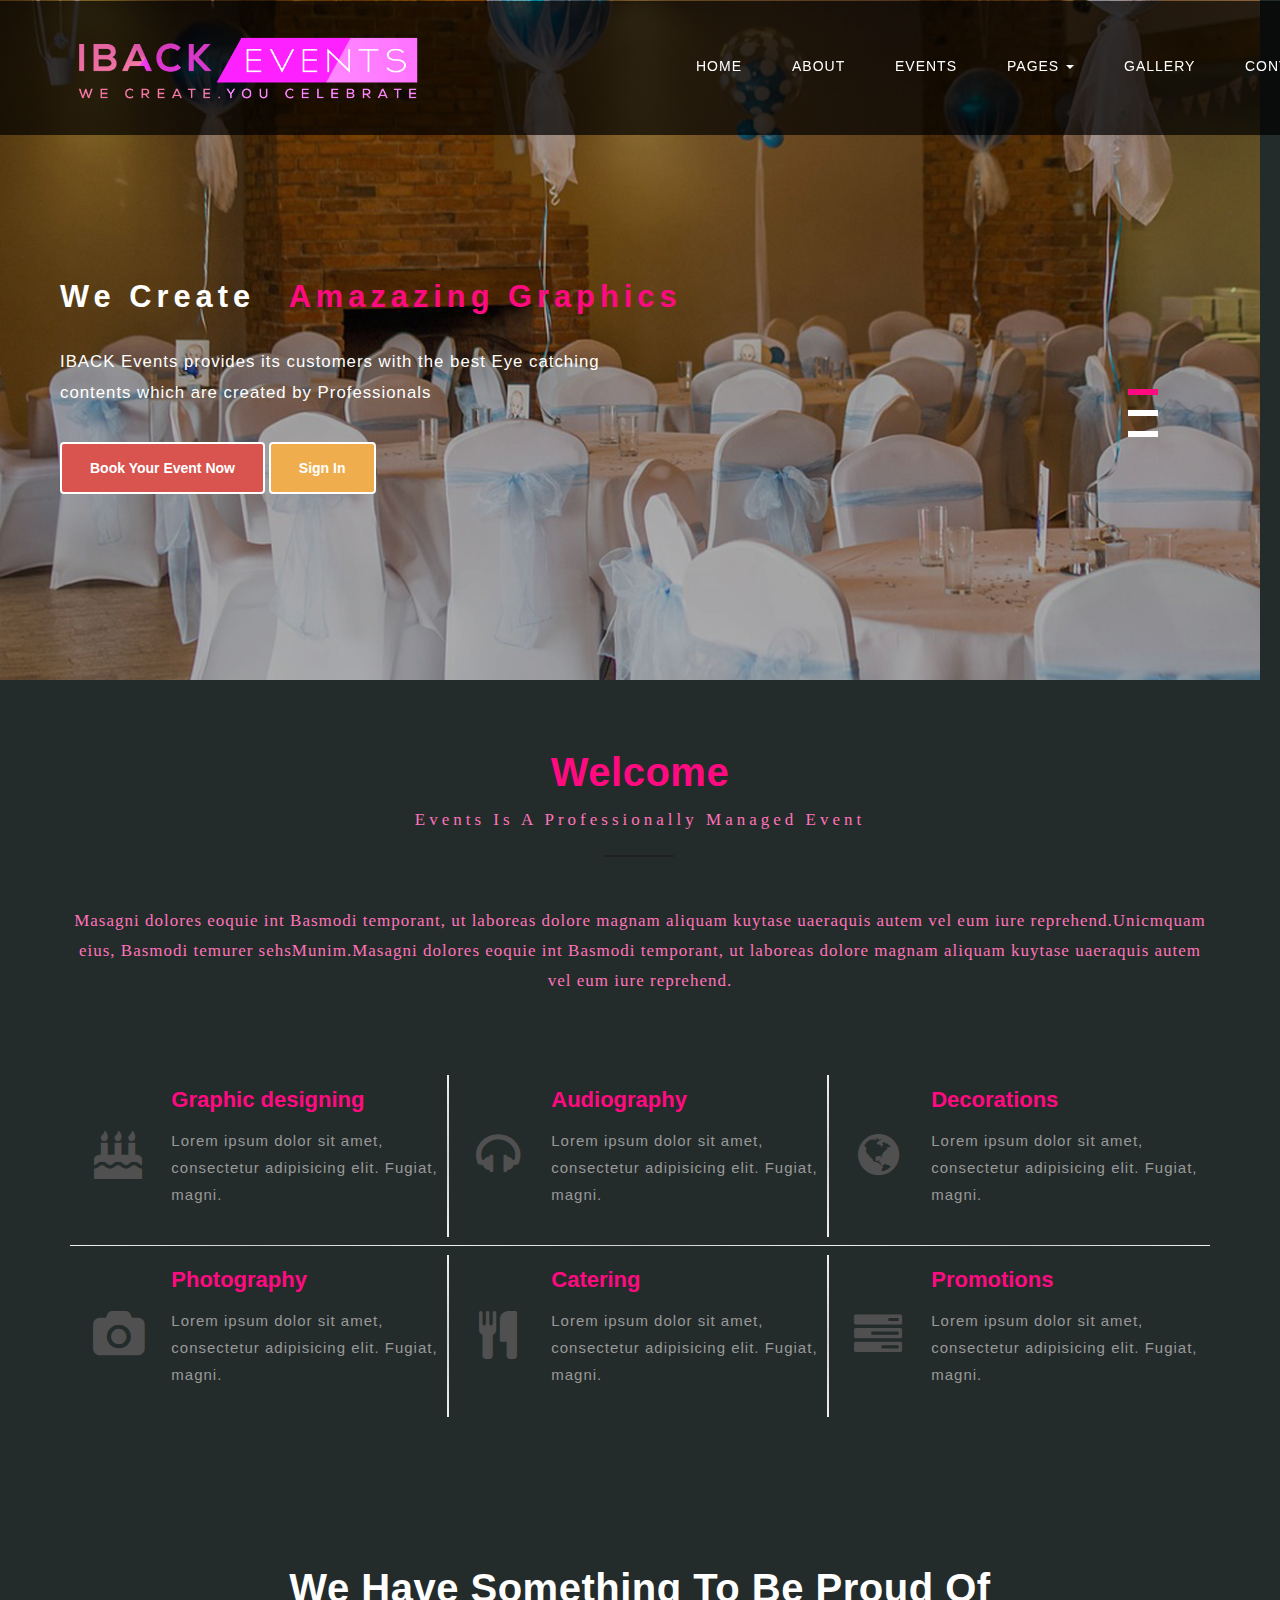
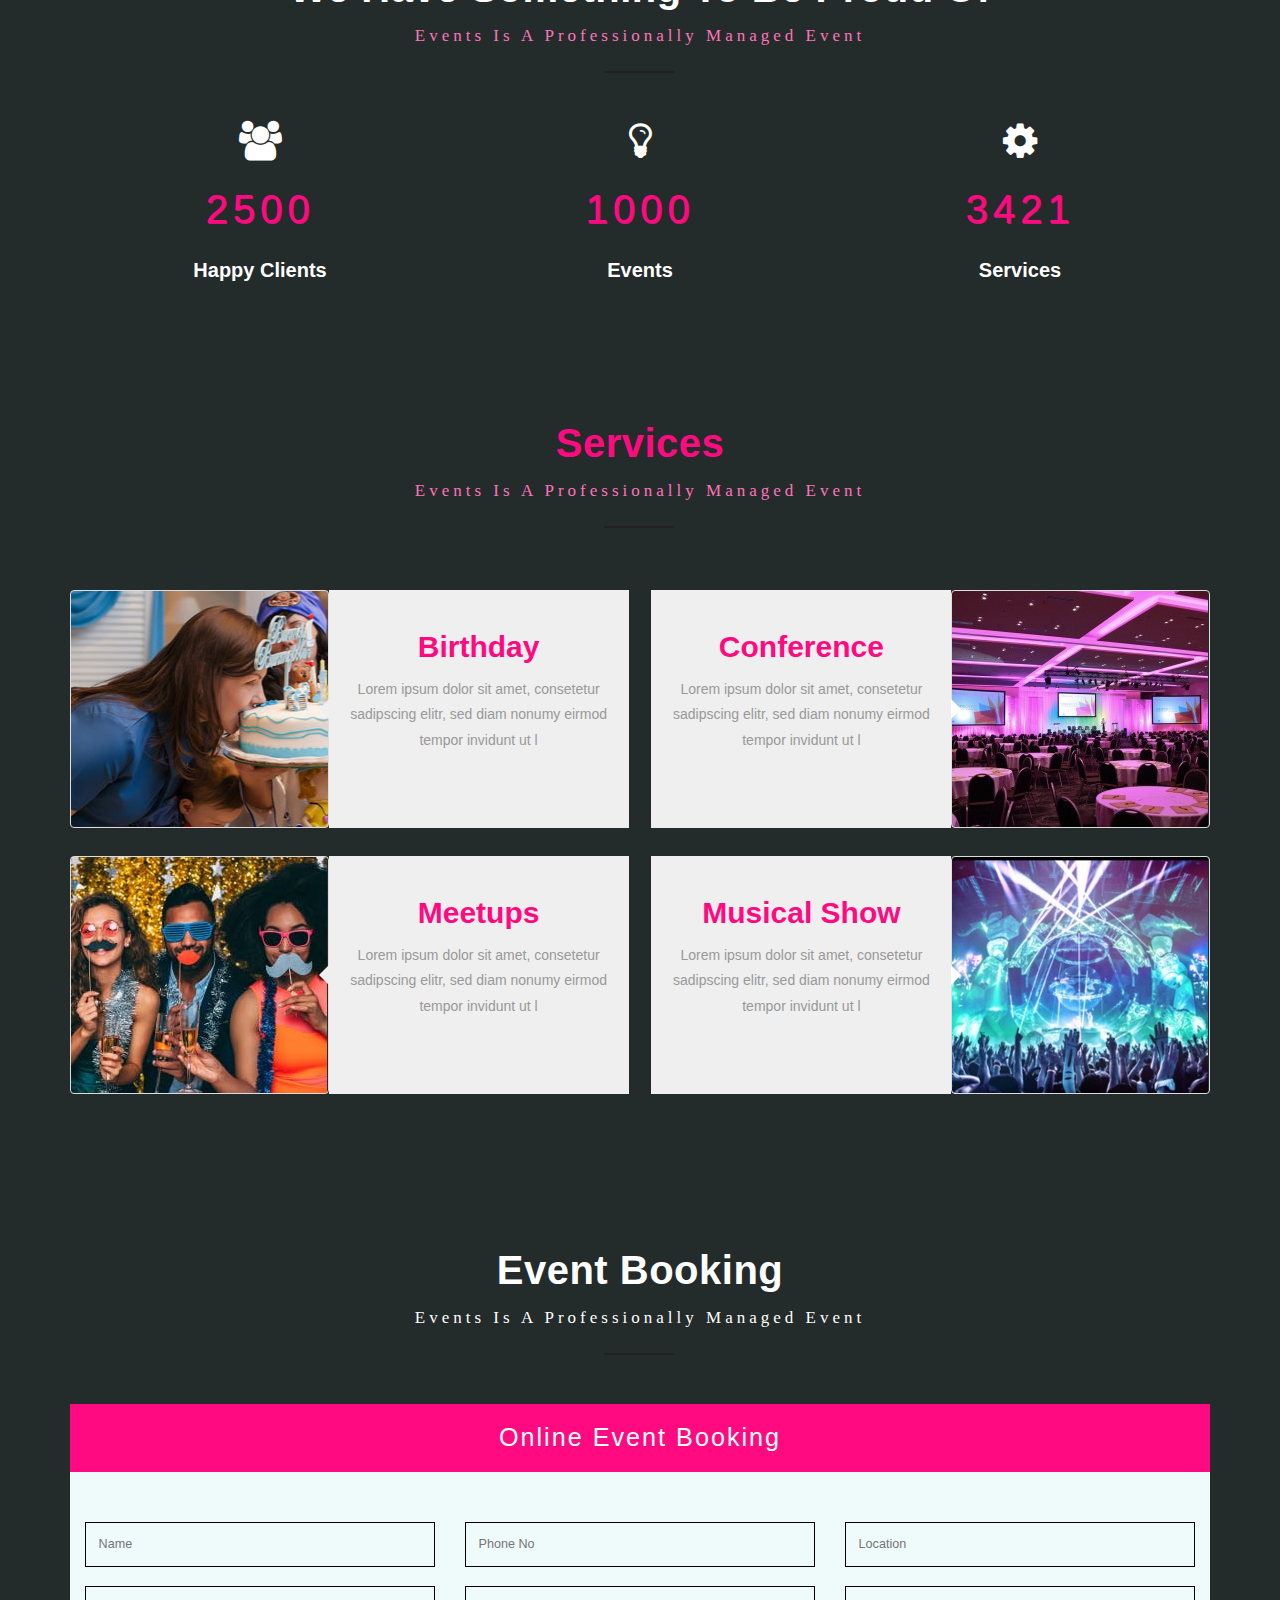
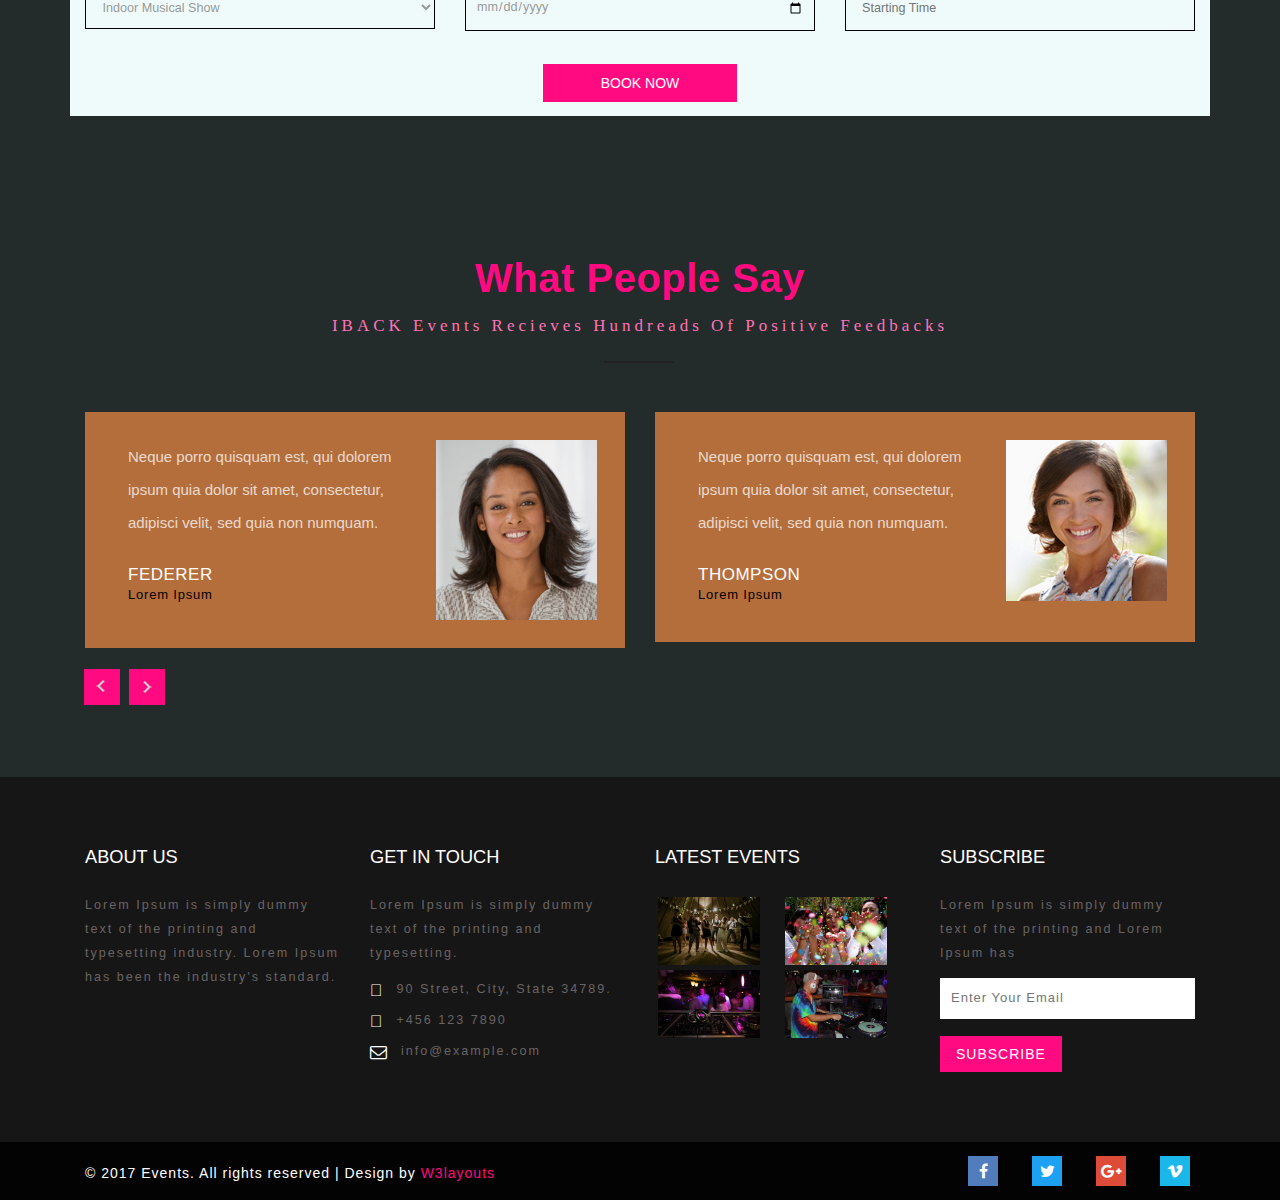
==== commit 59467899: "newxt" ====
--- a/EventManagementApplicationFinal/src/main/webapp/index.html
+++ b/EventManagementApplicationFinal/src/main/webapp/index.html
@@ -8,7 +8,20 @@
 <!DOCTYPE html>
 <html lang="en" >
 <head>
-<title>Events a Wedding Category Bootstrap Responsive website Template | Home :: w3layouts</title>
+
+
+		
+	<style>
+		
+		li
+{
+display: inline;
+list-style-type: none;
+padding-right: 20px;
+}
+		
+		</style>
+<title>IBACK EVENTS</title>
 <meta name="viewport" content="width=device-width, initial-scale=1">
 <meta http-equiv="Content-Type" content="text/html; charset=utf-8" />
 <meta name="keywords" content="Events Responsive web template, Bootstrap Web Templates, Flat Web Templates, Android Compatible web template, 
@@ -26,111 +39,119 @@
 <link href="//fonts.googleapis.com/css?family=Josefin+Sans:300,400,600,700" rel="stylesheet">
 <link href="//fonts.googleapis.com/css?family=Roboto" rel="stylesheet">
 <!-- //web-fonts -->
+<!--<link href="assets/css/black-dashboard.css?v=1.0.0" rel="stylesheet" />-->
+<script src="assets\js\core\bootstrap.min.js"></script>
+<script src="assets\js\jquery.min.js"></script>
 </head>
 
-<body id="page-top" data-spy="scroll" data-target=".navbar-fixed-top">  
-	<!-- banner -->
-	<div id="home" class="w3ls-banner"> 
-
-		<!-- banner-text -->
-		<div class="slider">
-			<div class="callbacks_container">
-				<ul class="rslides callbacks callbacks1" id="slider4">
-					<li>
-						<div class="w3layouts-banner-top">
-
-							<div class="container">
-								<div class="agileits-banner-info">
-									<h3>We Celebrate  <span>Birthday Parties</span></h3>
-												<p>Lorem Ipsum has been the industry's standard dummy text ever since the 1500s, when an unknown printer took.</p>
-									<div class="agileits_w3layouts_more menu__item">
-				<a href="#" class="menu__link" data-toggle="modal" data-target="#myModal">Learn More</a>
-			</div>
-								</div>	
-							</div>
-						</div>
-					</li>
-					<li>
-						<div class="w3layouts-banner-top w3layouts-banner-top1">
-							<div class="container">
-								<div class="agileits-banner-info">
-									<h3>We Celebrate  <span>Newyear Parties</span></h3>
-										<p>Lorem Ipsum has been the industry's standard dummy text ever since the 1500s, when an unknown printer took.</p>
-									<div class="agileits_w3layouts_more menu__item">
-				<a href="#" class="menu__link" data-toggle="modal" data-target="#myModal">Learn More</a>
-			</div>
-								</div>	
-							</div>
-						</div>
-					</li>
-					<li>
-						<div class="w3layouts-banner-top w3layouts-banner-top2">
-							<div class="container">
-								<div class="agileits-banner-info">
-								<h3>We Celebrate  <span>Marriage Functions</span></h3>
-										<p>Lorem Ipsum has been the industry's standard dummy text ever since the 1500s, when an unknown printer took.</p>
-									<div class="agileits_w3layouts_more menu__item">
-											<a href="#" class="menu__link" data-toggle="modal" data-target="#myModal">Learn More</a>
-										</div>
+
+<body id="page-top" data-spy="scroll" data-target=".navbar-fixed-top" style="background-color: #232b2b">  
+		<!-- banner -->
+		<div id="home" class="w3ls-banner"> 
+	
+			<!-- banner-text -->
+			<div class="slider">
+				<div class="callbacks_container">
+					<ul class="rslides callbacks callbacks1" id="slider4">
+						<li>
+							<div class="w3layouts-banner-top">
+	
+								<div class="container">
+									<div class="agileits-banner-info">
+										<h3>We Create  <span>Amazazing Graphics</span></h3>
+													<p>IBACK Events provides its customers with the best Eye catching contents which are created by Professionals</p>
+										<div class="agileits_w3layouts_more menu__item">
+												<input class="btn btn-danger" type="button" value="Book Your Event Now" id="booknow1">
+												<input class="btn btn-warning" type="button" value="Sign In" id="sign2" onclick="location.href = 'Customer SignUp.html';">
+				</div>
+									</div>	
 								</div>
-								
-							</div>
-						</div>
-					</li>
-				</ul>
-			</div>
-			<div class="clearfix"> </div>
-			
-			<!--banner Slider starts Here-->
-		</div>
-		 
- 
-	</div>	
-	<!-- //banner --> 
-			<!-- header -->
-		<div class="header-w3layouts"> 
-			<!-- Navigation -->
-			<nav class="navbar navbar-default navbar-fixed-top">
-				<div class="container">
-					<div class="navbar-header page-scroll">
-						<button type="button" class="navbar-toggle" data-toggle="collapse" data-target=".navbar-ex1-collapse">
-							<span class="sr-only">Events</span>
-							<span class="icon-bar"></span>
-							<span class="icon-bar"></span>
-							<span class="icon-bar"></span>
-						</button>
-						<h1><a class="navbar-brand" href="index.html">Events</a></h1>
-					</div> 
-					<!-- Collect the nav links, forms, and other content for toggling -->
-					<div class="collapse navbar-collapse navbar-ex1-collapse">
-						<ul class="nav navbar-nav navbar-right">
-							<!-- Hidden li included to remove active class from about link when scrolled up past about section -->
-							<li class="hidden"><a class="page-scroll" href="#page-top"></a>	</li>
-							<li><a class="hvr-sweep-to-right" href="index.html">Home</a></li>
-							<li><a class="hvr-sweep-to-right" href="about.html">About</a></li>
-							<li><a class="hvr-sweep-to-right" href="events.html">Events</a></li>
-							<li class="dropdown">
-									<a href="#" class="dropdown-toggle hvr-sweep-to-right" data-hover="Pages" data-toggle="dropdown">Pages <b class="caret"></b></a>
-									<ul class="dropdown-menu">
-										<li><a class="hvr-sweep-to-right" href="icons.html">Icons</a></li>
-										<li><a class="hvr-sweep-to-right" href="typography.html">Short Codes</a></li>
-									</ul>
-							  </li>
-							<li><a class="hvr-sweep-to-right" href="gallery.html">Gallery</a></li>
-							<li><a class="hvr-sweep-to-right" href="contact.html">Contact</a></li>
-						</ul>
-					</div>
-					<!-- /.navbar-collapse -->
-				</div>
-				<!-- /.container -->
-			</nav>  
+							</div>
+						</li>
+						<li>
+							<div class="w3layouts-banner-top w3layouts-banner-top1">
+								<div class="container">
+									<div class="agileits-banner-info">
+										<h3>We Celebrate  <span>Your Parties</span></h3>
+											<p>Why worry? We will make your event the best</p>
+										<div class="agileits_w3layouts_more menu__item">
+												<input class="btn btn-danger" type="button" value="Book Your Event Now" id="booknow2">
+												<input class="btn btn-warning" type="button" value="Sign In" id="sign2" onclick="location.href = 'Customer SignUp.html';">
+				</div>
+									</div>	
+								</div>
+							</div>
+						</li>
+						<li>
+							<div class="w3layouts-banner-top w3layouts-banner-top2">
+								<div class="container">
+									<div class="agileits-banner-info">
+									<h3>We Capture  <span>Every Memories</span></h3>
+											<p>We do not let you to miss even a single moment.</p>
+										<div class="agileits_w3layouts_more menu__item">
+												<input class="btn btn-danger" type="button" value="Book Your Event Now" id="booknow3">
+												<input class="btn btn-warning" type="button" value="Sign In" id="sign2" onclick="location.href = 'Customer SignUp.html';">
+									</div>
+									
+								</div>
+							</div>
+						</li>
+					</ul>
+				</div>
+				<div class="clearfix"> </div>
+				
+				<!--banner Slider starts Here-->
+			</div>
+			 
+	 
 		</div>	
+		<!-- //banner --> 
+				<!-- header -->
+			<div class="header-w3layouts"> 
+				<!-- Navigation -->
+				<nav class="navbar navbar-default navbar-fixed-top">
+					<div class="container">
+						<div class="navbar-header page-scroll">
+							<button type="button" class="navbar-toggle" data-toggle="collapse" data-target=".navbar-ex1-collapse">
+								<span class="sr-only">Events</span>
+								<span class="icon-bar"></span>
+								<span class="icon-bar"></span>
+								<span class="icon-bar"></span>
+							</button>
+							<a href="index.html"><div class="logodiv" style="width: 50px"> <img class="" src="assets/img/logo3.png" alt="..." style="width: 350px"></div></a>
+						</div> 
+						<!-- Collect the nav links, forms, and other content for toggling -->
+						<div class="collapse navbar-collapse navbar-ex1-collapse" style="margin-top: 2%; margin-right: -30%;" >
+							<ul class="nav navbar-nav navbar-right">
+								<!-- Hidden li included to remove active class from about link when scrolled up past about section -->
+								<li class="hidden"><a class="page-scroll" href="#page-top"></a>	</li>
+								<li><a class="hvr-sweep-to-right" href="index.html">Home</a></li>
+								<li><a class="hvr-sweep-to-right" href="about.html">About</a></li>
+								<li><a class="hvr-sweep-to-right" href="events.html">Events</a></li>
+								<li class="dropdown">
+										<a href="#" class="dropdown-toggle hvr-sweep-to-right" data-hover="Pages" data-toggle="dropdown">Pages <b class="caret"></b></a>
+										<ul class="dropdown-menu">
+											<li><a class="hvr-sweep-to-right" href="icons.html">Icons</a></li>
+											<li><a class="hvr-sweep-to-right" href="typography.html">Short Codes</a></li>
+										</ul>
+								  </li>
+								<li><a class="hvr-sweep-to-right" href="gallery.html">Gallery</a></li>
+								<li><a class="hvr-sweep-to-right" href="contact.html">Contact</a></li>
+								<li><a class="hvr-sweep-to-right" href="login.html">Login</a></li>
+								<li><a class="hvr-sweep-to-right" href="Customer SignUp.html">Sign Up</a></li>
+							</ul>
+						</div>
+						<!-- /.navbar-collapse -->
+					</div>
+					<!-- /.container -->
+				</nav>  
+			</div>	
 		<!-- //header -->
 		<!-- ser_agile -->
 		<div class="ser_agile">
 			<div class="container">
-			<h2 class="heading-agileinfo">Welcome<span>Events is a professionally managed Event</span></h2>
-			<p>Masagni dolores eoquie int Basmodi temporant, ut laboreas dolore magnam aliquam kuytase uaeraquis autem vel eum iure reprehend.Unicmquam eius, Basmodi temurer sehsMunim.Masagni dolores eoquie int Basmodi temporant, ut laboreas dolore magnam aliquam kuytase uaeraquis autem vel eum iure reprehend.</p>
+			<h2 class="heading-agileinfo">Welcome<span style="color: #FF73B9;  font-family: SFMono-Regular, Menlo, Monaco, Consolas">Events is a professionally managed Event</span></h2>
+			<p style="color: #FF73B9;  font-family: SFMono-Regular, Menlo, Monaco, Consolas">Masagni dolores eoquie int Basmodi temporant, ut laboreas dolore magnam aliquam kuytase uaeraquis autem vel eum iure reprehend.Unicmquam eius, Basmodi temurer sehsMunim.Masagni dolores eoquie int Basmodi temporant, ut laboreas dolore magnam aliquam kuytase uaeraquis autem vel eum iure reprehend.</p>
 			<div class="ser_w3l">  
 			  <div class="outer-wrapper">
 				<div class="inner-wrapper">
@@ -206,7 +227,7 @@
 <!-- Stats -->
 	<div class="stats-agileits">
 	<div class="container">
-		<h3 class="heading-agileinfo white-w3ls">We Have Something To Be Proud Of<span class="black-w3ls">Events is a professionally managed Event</span></h3>
+		<h3 class="heading-agileinfo white-w3ls">We Have Something To Be Proud Of<span  style="color: #FF73B9;  font-family: SFMono-Regular, Menlo, Monaco, Consolas">Events is a professionally managed Event</span></h3>
 	</div>
 		<div class="stats-info agileits w3layouts">
 		<div class="container">
@@ -240,7 +261,7 @@
 	<!-- showcase_w3layouts -->	
 	<div class="showcase_w3layouts">
 		<div class="container">
-		<h3 class="heading-agileinfo">Services<span>Events is a professionally managed Event</span></h3>
+		<h3 class="heading-agileinfo">Services<span style="color: #FF73B9;  font-family: SFMono-Regular, Menlo, Monaco, Consolas"> Events is a professionally managed Event</span></h3>
 			<div class="our_agile-info">
 			<div class="showcase">
 				<div class="thumbnail thumbnail--awesome">
@@ -259,7 +280,7 @@
 			<div class="showcase showcase--inverted">
 				<div class="desc">
 					
-					<h4>Wedding</h4>
+					<h4>Conference</h4>
 					<p>Lorem ipsum dolor sit amet, consetetur sadipscing elitr, sed diam nonumy eirmod tempor invidunt ut l
 					</p>
 				</div>
@@ -277,7 +298,7 @@
 				</div>
 				<div class="desc">
 				
-					<h4>Sangeet</h4>
+					<h4>Meetups</h4>
 					<p>Lorem ipsum dolor sit amet, consetetur sadipscing elitr, sed diam nonumy eirmod tempor invidunt ut l
 					</p>
 				</div>
@@ -285,7 +306,7 @@
 			<div class="showcase showcase--inverted">
 				<div class="desc">
 					
-					<h4>Catering</h4>
+					<h4>Musical Show</h4>
 					<p>Lorem ipsum dolor sit amet, consetetur sadipscing elitr, sed diam nonumy eirmod tempor invidunt ut l
 					</p>
 				</div>
@@ -302,7 +323,7 @@
 <!-- //showcase_w3layouts -->	
 <section class="about_agile">
 		<div class="container">	
-					<h3 class="heading-agileinfo white-w3ls">Event Booking<span class="black-w3ls">Events is a professionally managed Event</span></h3>
+					<h3 class="heading-agileinfo white-w3ls" id="ebook">Event Booking<span class="black-w3ls" style="color: #FF73B9;  font-family: SFMono-Regular, Menlo, Monaco, Consolas">Events is a professionally managed Event</span></h3>
 			<div class="about-grids">
 				
 				<div class="abt-rt-grid">
@@ -341,7 +362,7 @@
 								</div>
 							</div>
 							<div class="clearfix"></div>
-							<input type="submit" value="Book Now">
+							<input type="submit" value="Book Now" >
 
 						</form>
 					</div>
@@ -352,7 +373,7 @@
 	<!--testimonials-->
 <div class="testimonials">
 	<div class="container">
-		<h3 class="heading-agileinfo">Event Manager Says<span>Events is a professionally managed Event</span></h3>
+		<h3 class="heading-agileinfo">What People Say<span style="color: #FF73B9;  font-family: SFMono-Regular, Menlo, Monaco, Consolas">IBACK Events recieves hundreads of Positive feedbacks</span></h3>
 		<div class="flex-slider">
 			<ul id="flexiselDemo1">			
 				<li>
@@ -602,5 +623,38 @@
 			});
 	</script>
 <!-- //here ends scrolling icon -->
+
+<script>
+$("#booknow1").click(function() {
+    $('html, body').animate({
+        scrollTop: $("#ebook").offset().top
+	}, 2000);
+	
+	
+});
+
+$("#booknow2").click(function() {
+    $('html, body').animate({
+        scrollTop: $("#ebook").offset().top
+	}, 2000);
+	
+	
+});
+
+$("#booknow3").click(function() {
+    $('html, body').animate({
+        scrollTop: $("#ebook").offset().top
+	}, 2000);
+	
+	
+});
+
+
+</script>
+
+
+
+
+
 </body>
 </html>--- a/EventManagementApplicationFinal/src/main/webapp/css/style.css
+++ b/EventManagementApplicationFinal/src/main/webapp/css/style.css
@@ -7,7 +7,7 @@
 body{
 	margin:0;
 	
-font-family: 'Roboto', sans-serif;
+	font-family: "Poppins", sans-serif;
 	background: #fff;  
 }
 body a{
@@ -21,7 +21,7 @@
 }
 h1,h2,h3,h4,h5,h6{
 	margin:0;
-font-family: 'Josefin Sans', sans-serif;
+	font-family: "Poppins", sans-serif;
 
 }
 p{
@@ -55,7 +55,7 @@
     color: #ff0a80 !important;
     text-transform: capitalize;
     letter-spacing: 1px;
-    font-family: 'Josefin Sans', sans-serif;
+    font-family: "Poppins", sans-serif;
     font-weight: 600;
 }
 nav.navbar.navbar-default.navbar-fixed-top {
@@ -1031,7 +1031,7 @@
 .callbacks_tabs a:after {
     content: "\f111";
     font-size: 0;
-    font-family: FontAwesome;
+    font-family: "Poppins", sans-serif;
     visibility: visible;
     display: block;
     height:6px;
@@ -1220,7 +1220,7 @@
     border: 1px solid #fff;
     font-weight: 600;
     letter-spacing: 4px;
-	font-family: 'Josefin Sans', sans-serif;
+	font-family: "Poppins", sans-serif;
 }
 .modal-body p {
     color: #999;
@@ -2029,7 +2029,7 @@
     position: relative;
     top: 1px;
     display: inline-block;
-    font-family: 'Glyphicons Halflings';
+    font-family: "Poppins", sans-serif;
     font-style: normal;
     font-weight: 400;
     line-height: 1;
@@ -2086,7 +2086,7 @@
     position: relative;
     top: 1px;
     display: inline-block;
-    font-family: 'Glyphicons Halflings';
+    font-family: "Poppins", sans-serif;
     font-style: normal;
     font-weight: 400;
     line-height: 1;
@@ -3844,12 +3844,12 @@
 body {
 	background:url('../images/1.jpg') no-repeat 0px 0px;
 	background-size: cover;
-	font-family: 'Open Sans', sans-serif;
+	font-family: "Poppins", sans-serif;
 	background-attachment: fixed;
     background-position: center;
 }
 h1,h2,h3,h4,h5,h6{
-	font-family: 'Montserrat', sans-serif;
+	font-family: "Poppins", sans-serif;
 	
 }
 h1{
